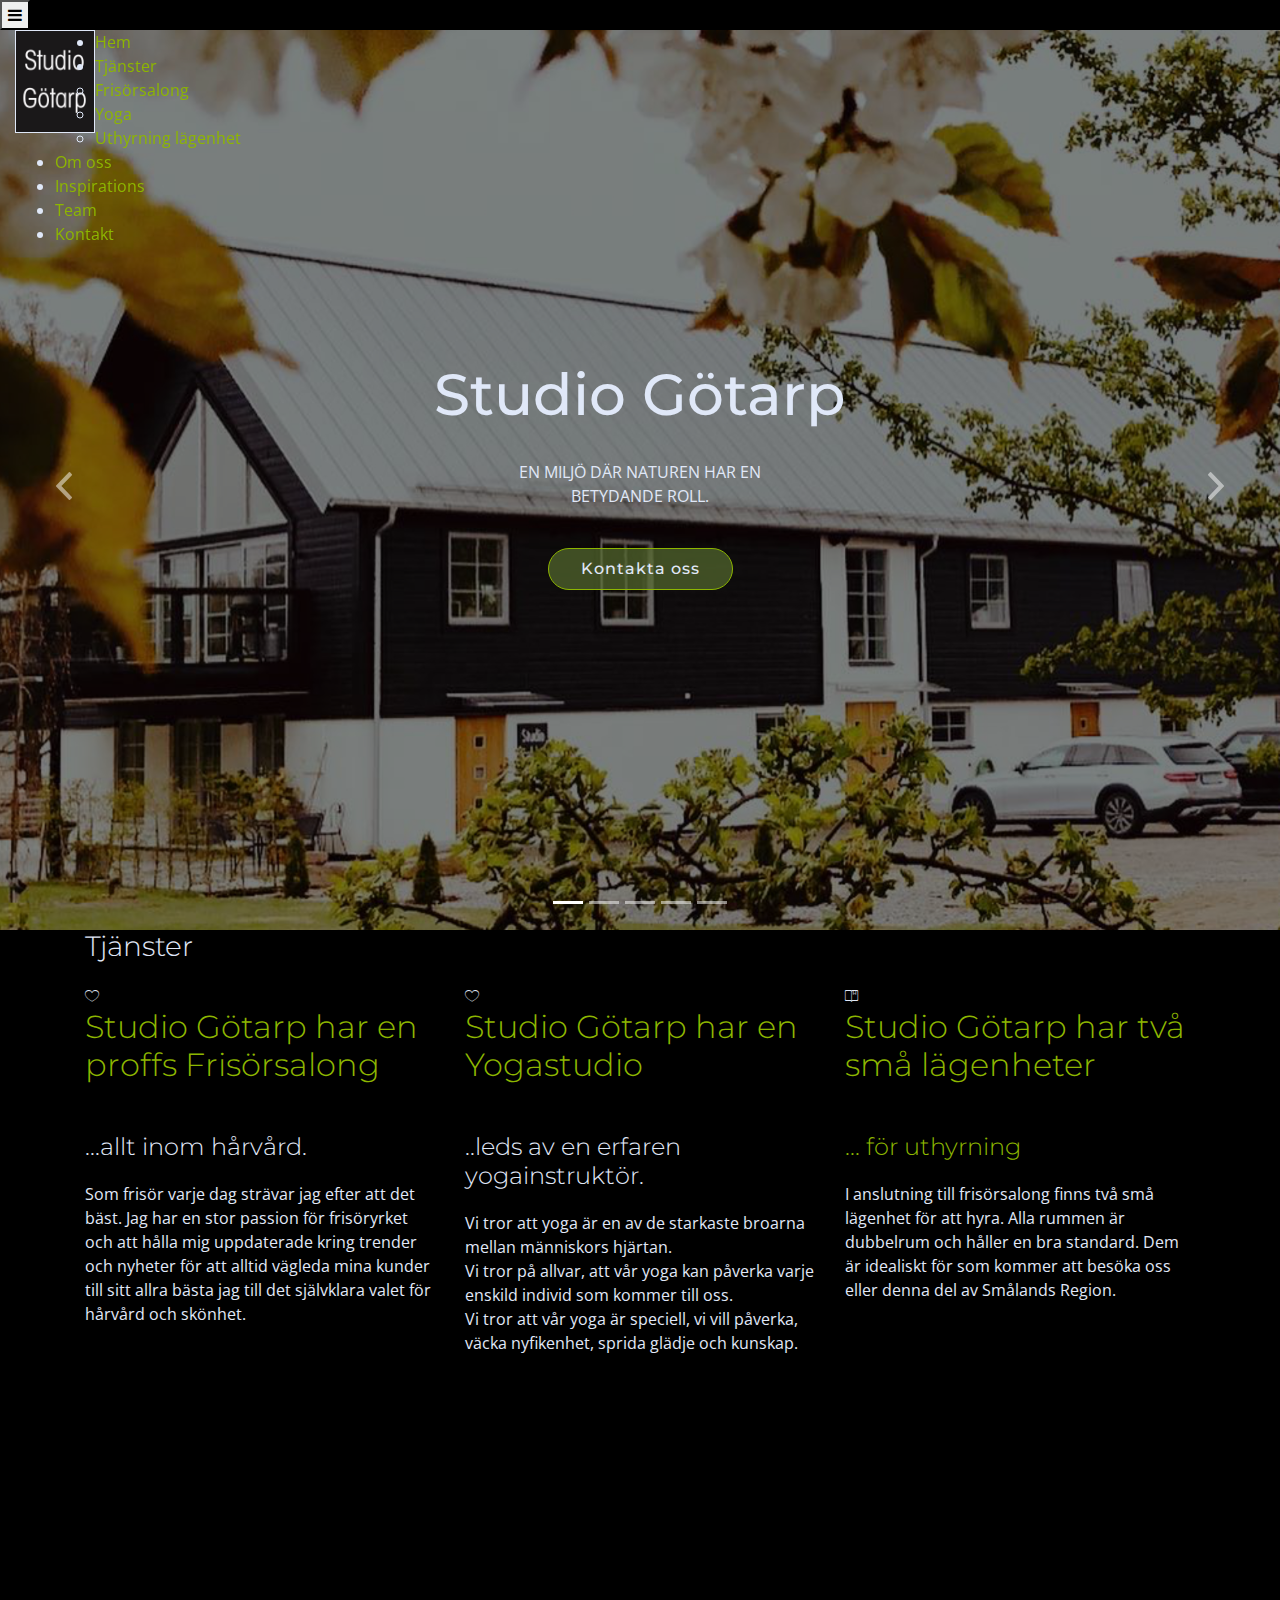
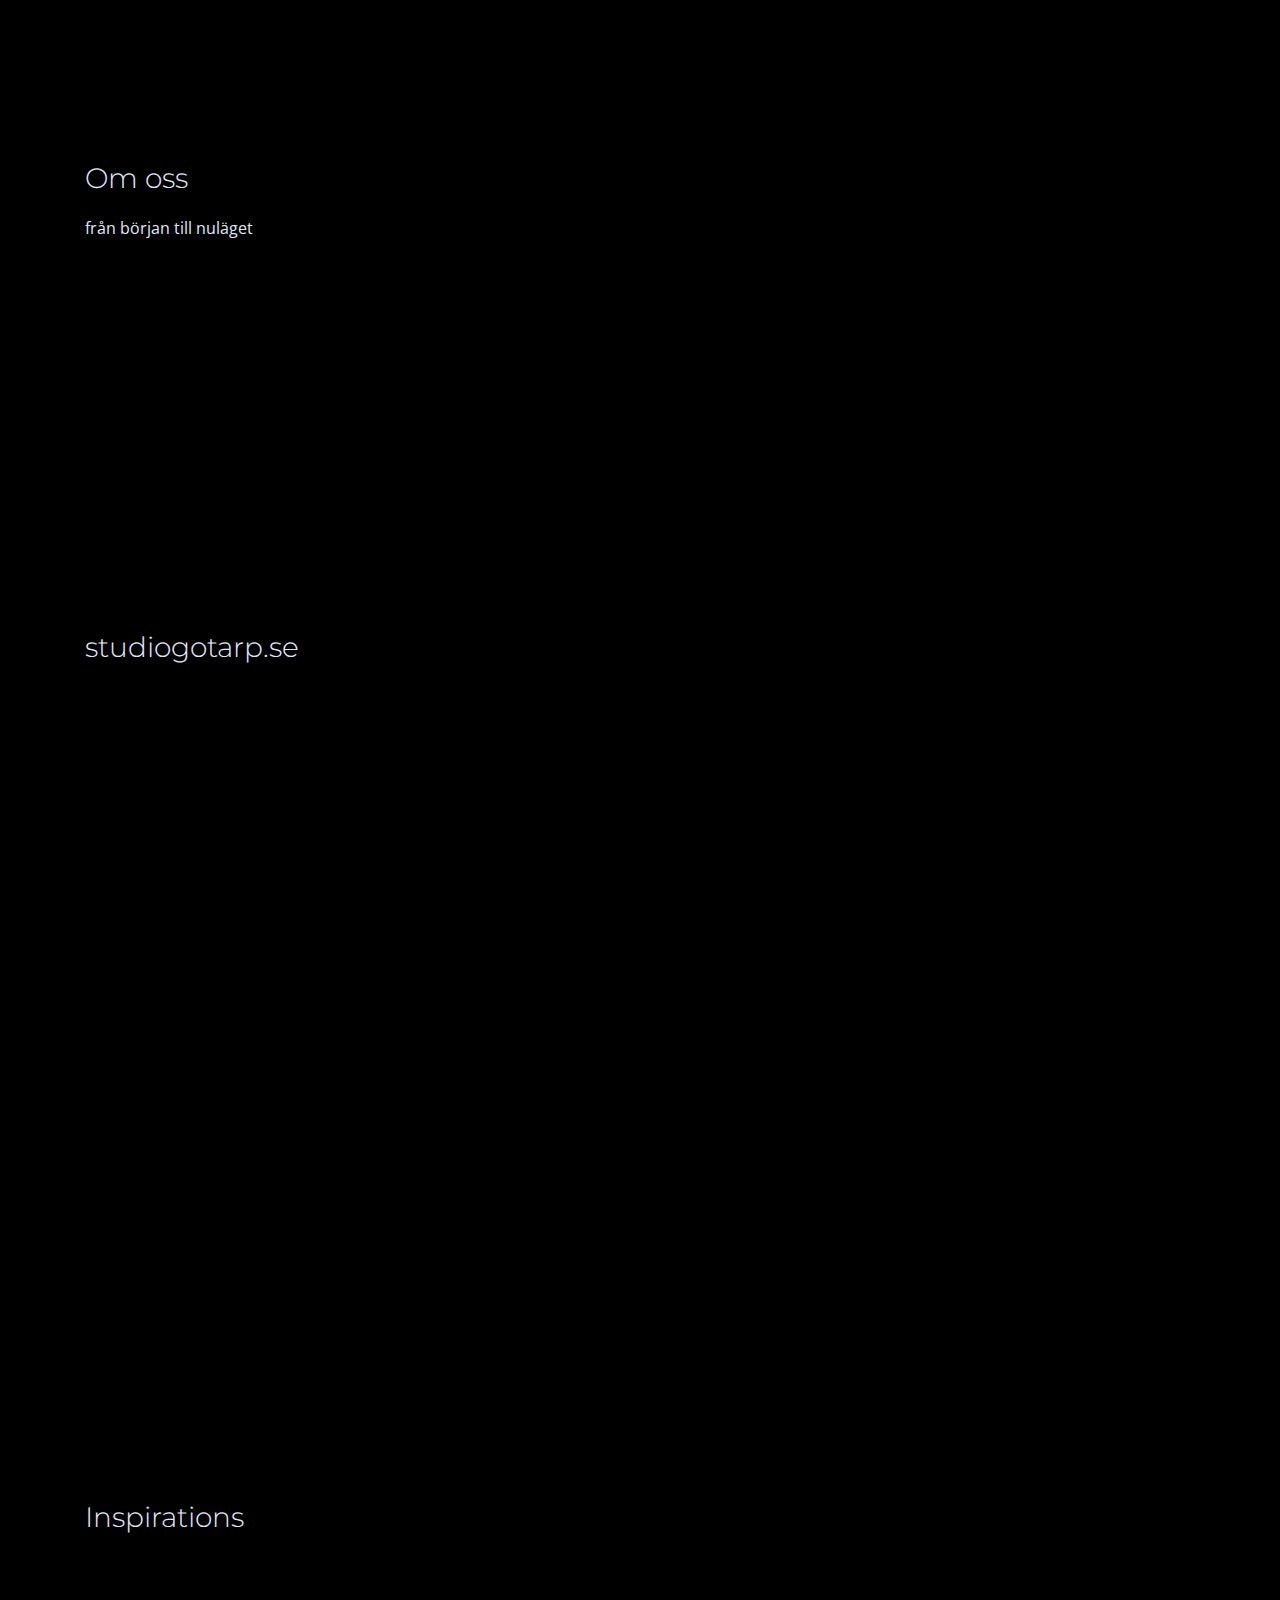
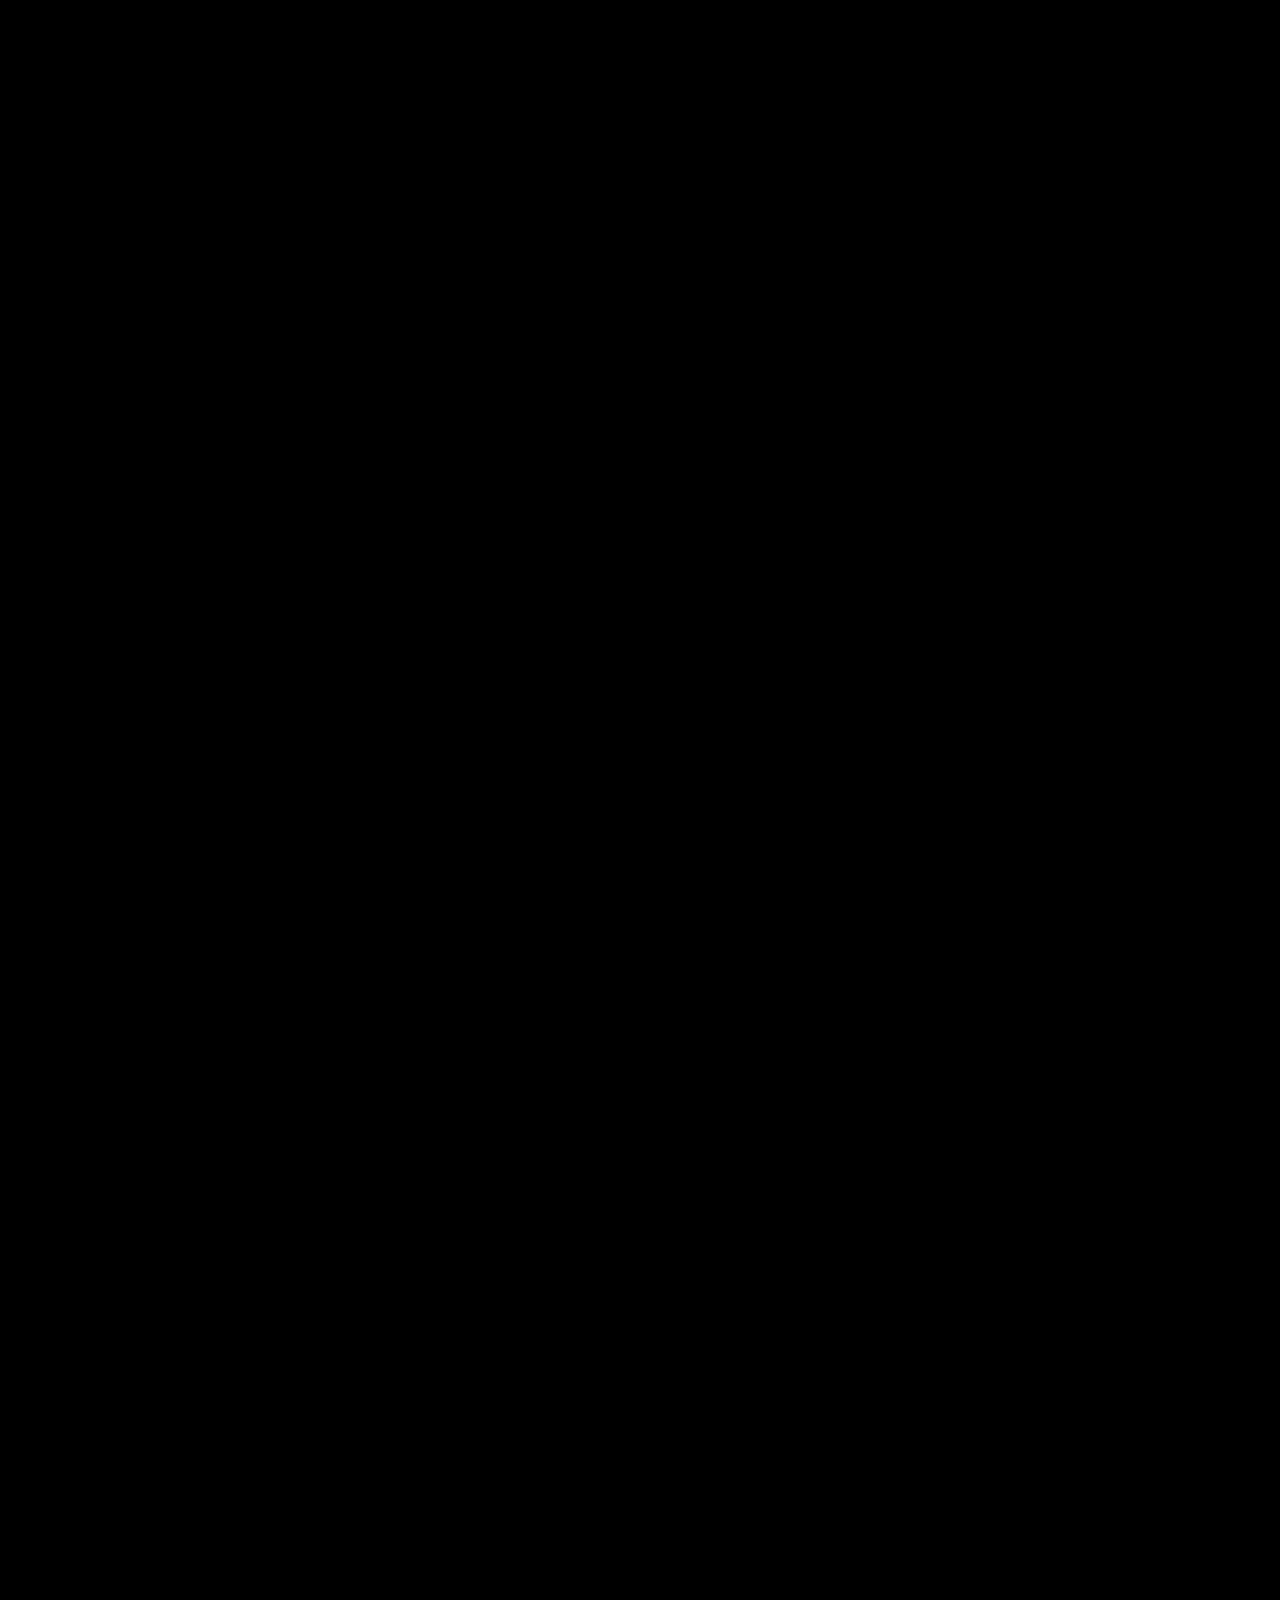
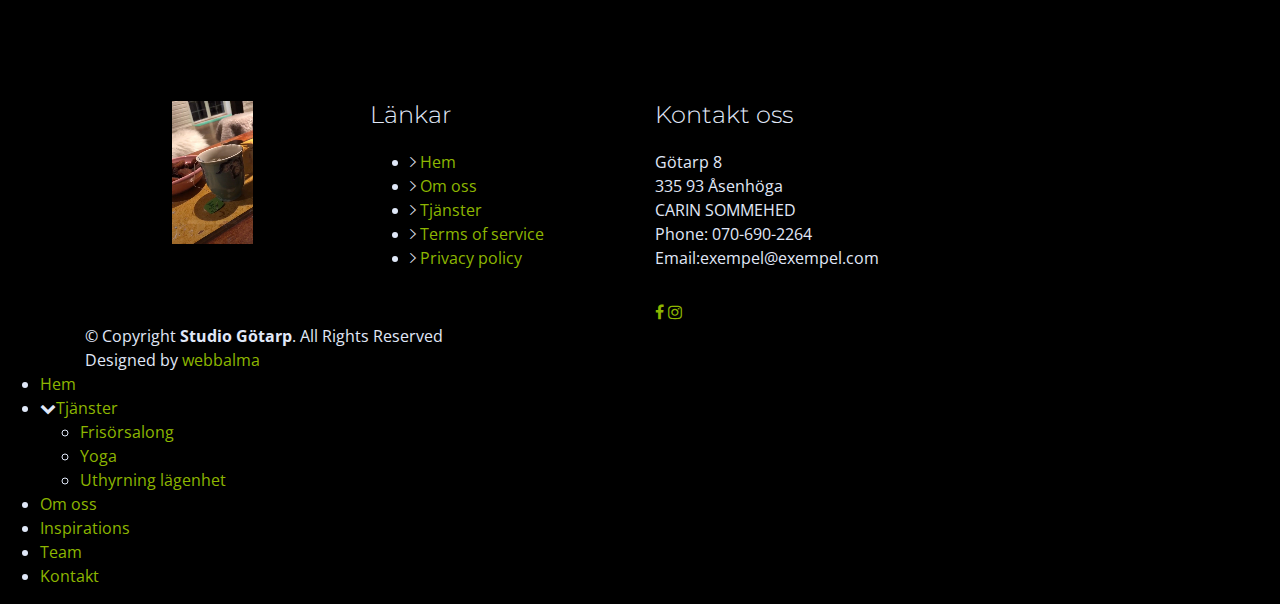
==== index.html @ acb5b5c4 "the HTML and Css start and some other folder" ====
<!DOCTYPE html>
<!DOCTYPE html>
<html lang="sv-SE">
<head>
  <meta charset="utf-8">
  <title>Studio Götarp</title>
  <meta content="width=device-width, initial-scale=1.0" name="viewport">
  <meta content="" name="keywords">
  <meta content="" name="description">
  <!-- Favicons -->
  <link href="img/favicon.png" rel="icon">
  <link href="img/apple-touch-icon.png" rel="apple-touch-icon">
  <!-- Google Fonts -->
  <link href="https://fonts.googleapis.com/css?family=Open+Sans:300,300i,400,400i,700,700i|Montserrat:300,400,500,700" rel="stylesheet">
  <!-- Bootstrap CSS File -->
  <link href="lib/bootstrap/css/bootstrap.min.css" rel="stylesheet">
  <!-- Libraries CSS Files -->
  <link href="lib/font-awesome/css/font-awesome.min.css" rel="stylesheet">
  <link href="lib/animate/animate.min.css" rel="stylesheet">
  <link href="lib/ionicons/css/ionicons.min.css" rel="stylesheet">
  <link href="lib/owlcarousel/assets/owl.carousel.min.css" rel="stylesheet">
  <link href="lib/lightbox/css/lightbox.min.css" rel="stylesheet">
  <!-- Main Stylesheet File -->
  <link href="css/style.css" rel="stylesheet">
</head>
<body>
<!--header-->
  <header id="header">
    <div class="container-fluid">
      <div id="logo" class="pull-left">
      <!--<h1><a href="#intro" class="scrollto">StudioGötarp</a></h1>-->
        <a href="#intro"><img src="img/logo.png" alt="" title=""></a>
      </div>
      <nav id="nav-menu-container">
        <ul class="nav-menu">
          <li class="menu-active"><a href="#intro">Hem</a>
          </li>
          <li class="menu-has-children"><a href="#featured-services">Tjänster</a></li>
            <ul>
              <li><a href="#services">Frisörsalong</a></li>
              <li><a href="#services">Yoga</a></li>
              <li><a href="#services">Uthyrning lägenhet</a></li>
            </ul>
          </li>
          <li><a href="#about">Om oss</a></li>
          <li><a href="#portfolio">Inspirations</a></li>
          <li><a href="#testimonials">Team</a></li>
          <li><a href="#contact">Kontakt</a></li>
        </ul>
      </nav><!-- #nav-menu-container -->
    </div>
  </header><!-- #header -->
  <!--intro Section-->
  <section id="intro">
    <div class="intro-container">
      <div id="introCarousel" class="carousel  slide carousel-fade" data-ride="carousel">
        <ol class="carousel-indicators"></ol>
        <div class="carousel-inner" role="listbox">
          <div class="carousel-item active">
            <div class="carousel-background"><img src="img/intro-carousel/1.jpg" alt=""></div>
            <div class="carousel-container">
              <div class="carousel-content">
                <h1>Studio Götarp</h1>
                <p>EN MILJÖ  DÄR NATUREN HAR EN BETYDANDE ROLL.</p>
                <a href="#contact" class="btn-get-started scrollto">Kontakta oss</a>
              </div>
            </div>
          </div>
          <div class="carousel-item">
            <div class="carousel-background"><img src="img/intro-carousel/2.jpg" alt=""></div>
            <div class="carousel-container">
              <div class="carousel-content">
                <h2>Frisörsalong</h2>
                <p>....</p>
                <a href="#contact" class="btn-get-started scrollto">Kontakta oss</a>
              </div>
            </div>
          </div>
          <div class="carousel-item">
            <div class="carousel-background"><img src="img/intro-carousel/3.jpg" alt=""></div>
            <div class="carousel-container">
              <div class="carousel-content">
                <h2>Yogastudio</h2>
                <p>....</p>
                <a href="#contact" class="btn-get-started scrollto">Kontakta oss</a>
              </div>
            </div>
          </div>
          <div class="carousel-item">
            <div class="carousel-background"><img src="img/intro-carousel/4.jpg" alt=""></div>
            <div class="carousel-container">
              <div class="carousel-content">
                <h2>Inspiration och Skönhet</h2>
                <p>....</p>
                <a href="#contact" class="btn-get-started scrollto">Kontakta oss</a>
              </div>
            </div>
          </div>
          <div class="carousel-item">
            <div class="carousel-background"><img src="img/intro-carousel/5.jpg" alt=""></div>
            <div class="carousel-container">
              <div class="carousel-content">
                <h2>Friluftsliv och rekreation</h2>
                <p>....</p>
                <a href="#contact" class="btn-get-started scrollto">Kontakta oss</a>
              </div>
            </div>
          </div>
        </div>
        <a class="carousel-control-prev" href="#introCarousel" role="button" data-slide="prev">
          <span class="carousel-control-prev-icon ion-chevron-left" aria-hidden="true"></span>
          <span class="sr-only">Previous</span>
        </a>
        <a class="carousel-control-next" href="#introCarousel" role="button" data-slide="next">
          <span class="carousel-control-next-icon ion-chevron-right" aria-hidden="true"></span>
          <span class="sr-only">Next</span>
        </a>
      </div>
    </div>
  </section><!-- #intro -->
<main id="main">
<!--- tjänster-->
    <section id="featured-services">
      <div class="container">
        <header class="section-header">
          <h3>Tjänster</h3>
        </header>
        <div class="row">
          <div class="col-lg-4 box">
            <i class="ion-ios-heart-outline"></i>
            <h4 class="title"><a href=""><h2 class="title">Studio Götarp har en proffs Frisörsalong</h2></a><br>...allt inom hårvård.</h4>
            <p class="description">Som frisör varje dag strävar jag efter att det bäst. Jag har en  stor passion för frisöryrket och att hålla mig uppdaterade kring trender och nyheter för att alltid vägleda mina kunder till sitt allra bästa jag till det självklara valet för hårvård och skönhet.</p>
          </div>
          <div class="col-lg-4 box box-bg">
            <i class="ion-ios-heart-outline"></i>
            <h4 class="title"><a href=""><h2 class="title">Studio Götarp har en Yogastudio</h2></a><br>..leds av en erfaren yogainstruktör.</h4>
            <p class="description">Vi tror att yoga är en av de starkaste broarna mellan människors hjärtan.<br>
              Vi tror på allvar, att vår yoga kan påverka varje enskild individ som kommer till oss.<br>
              Vi tror att vår yoga är speciell, vi vill påverka, väcka nyfikenhet, sprida glädje och kunskap.</p>
          </div>
          <div class="col-lg-4 box">
            <i class="ion-ios-bookmarks-outline"></i>
            <h4 class="title"><a href=""><h2 class="title">Studio Götarp har två små lägenheter</h2><br>... för uthyrning</a></h4>
            <p class="description">I anslutning till frisörsalong finns två små lägenhet för att hyra. Alla rummen är dubbelrum och håller en bra standard.  Dem är idealiskt för som kommer  att besöka oss eller denna del av Smålands Region.</p>
          </div>
        </div>
      </div>
  </section><!-- #featured-services -->
<!-- services-->
  <section id="services">
    <div class="container">
        <div class="row">
          <div class="col-lg-4 col-md-6 box wow bounceInUp" data-wow-duration="1.4s">
            <h2 class="title">Frisörsalong</h2>
            <div class="img">
              <img src="img/haircut.jpg" alt="" class="img-fluid">
            </div>
            <br>
            <a href="boka_frisör.html" class="btn-get-started scrollto">Boka tid</a>
          </div>
          <div class="col-lg-4 col-md-6 box wow bounceInUp" data-wow-duration="1.4s">
            <h2 class="title">Yogakvällar</h2>
            <div class="img">
              <img src="img/yoga.jpg" alt="" class="img-fluid">
            </div>
            <br>
            <a href="boka_yogakväll.html" class="btn-get-started scrollto">Boka tid</a>
          </div>
          <div class="col-lg-4 col-md-6 box wow bounceInUp" data-wow-duration="1.4s">
            <h2 class="title">Uthyrning</h2>
            <div class="img">
              <img src="img/room.jpg" alt="" class="img-fluid">
            </div><br>
            <a href="#contact" class="btn-get-started scrollto">Boka tid</a>
          </div>
        </div>
      </div>
    </section><!-- #services -->
<!-- about us -->
    <section id="about">
      <div class="container">
        <header class="section-header">
          <h3>Om oss</h3>
          <p>från början till nuläget</p>
        </header>
        <div class="row about-cols">
          <div class="col-md-6 wow fadeInUp" data-wow-delay="0.1s">
            <div class="about-col">
              <div class="img">
                <img src="img/ladu.jpg" alt="" class="img-fluid">
                <div class="icon"><i class="ion-ios-list-outline"></i></div>
              </div>
              <h2 class="title"><a href="#">Vår Idé</a></h2>
              <p>
                ....
              </p>
            </div>
          </div>

          <div class="col-md-6 wow fadeInUp" data-wow-delay="0.2s">
            <div class="about-col">
              <div class="img">
                <img src="img/nytt.jpg" alt="" class="img-fluid">
                <div class="icon"><i class="ion-ios-eye-outline"></i></div>
              </div>
              <h2 class="title"><a href="#">Vår Vision</a></h2>
              <p>
                ....
              </p>
            </div>
          </div>
        </div>
      </div>
    </section><!-- #about -->
    <!--video--->
    <section id="carusel">
        <div class="container">
            <header class="section-header">
              <h3>studiogotarp.se</h3>
              <br>
              <p> </p>
            </header>
        </div>
    </section>
<!-- Call To Action Section -->
    <section id="call-to-action" class="wow fadeIn">
      <div class="container text-center">
        <h2>Uppmaning till handling</h2>
        <p>Vi ger alla våra intresserade - <strong> 20% rabatt</strong> - varje månad för den första veckan! </p>
        <a class="cta-btn" href="#contact">Kontakta oss</a>
      </div>
    </section><!-- #call-to-action -->



    <!--==========================
      Facts Section
    ============================-->
    <section id="facts"  class="wow fadeIn">
      <div class="container">

        <header class="section-header">
          <h3>Fakta</h3>
          <p>På vägen från första idéer till den nuvarande tiden.</p>
        </header>

        <div class="row counters">

  				<div class="col-lg-3 col-6 text-center">
            <span data-toggle="counter-up">274</span>
            <p>Dagar av planering</p>
  				</div>

          <div class="col-lg-3 col-6 text-center">
            <span data-toggle="counter-up">421</span>
            <p>Dagar av ombyggd</p>
  				</div>

          <div class="col-lg-3 col-6 text-center">
            <span data-toggle="counter-up">2,364</span>
            <p>Spännande timmar med kunder</p>
  				</div>

          <div class="col-lg-3 col-6 text-center">
            <span data-toggle="counter-up">300</span>
            <p>Nöjda kunder</p>
  				</div>

  			</div>

        <div class="facts-img filter-app wow fadeInDown ">
          <img src="img/logo.png" alt="" >
        </div>

      </div>
    </section><!-- #facts -->

    <!--==========================
      Portfolio Section
    ============================-->
    <section id="portfolio"  class="section-bg" >
      <div class="container">

        <header class="section-header">
          <h3 class="section-title">Inspirations</h3><br>
        </header><br>
        <div class="row portfolio-container">
          <div class="col-lg-4 col-md-6 portfolio-item filter-app wow fadeInUp">
            <div class="portfolio-wrap">
              <figure>
                <img src="img/portfolio/app1.jpg" class="img-fluid" alt="">
                <a href="img/portfolio/app1.jpg" data-lightbox="portfolio" data-title="" class="link-preview" title="Preview"><i class="ion ion-eye"></i></a>
                <a href="#" class="link-details" title="More Details"><i class="ion ion-android-open"></i></a>
              </figure>
            </div>
          </div>

          <div class="col-lg-4 col-md-6 portfolio-item filter-web wow fadeInUp" data-wow-delay="0.1s">
            <div class="portfolio-wrap">
              <figure>
                <img src="img/portfolio/web3.jpg" class="img-fluid" alt="">
                <a href="img/portfolio/web3.jpg" class="link-preview" data-lightbox="portfolio" data-title="" title="Preview"><i class="ion ion-eye"></i></a>
                <a href="#" class="link-details" title="More Details"><i class="ion ion-android-open"></i></a>
              </figure>
            </div>
          </div>

          <div class="col-lg-4 col-md-6 portfolio-item filter-app wow fadeInUp" data-wow-delay="0.2s">
            <div class="portfolio-wrap">
              <figure>
                <img src="img/portfolio/app2.jpg" class="img-fluid" alt="">
                <a href="img/portfolio/app2.jpg" class="link-preview" data-lightbox="portfolio" data-title="" title="Preview"><i class="ion ion-eye"></i></a>
                <a href="#" class="link-details" title="More Details"><i class="ion ion-android-open"></i></a>
              </figure>
            </div>
          </div>

          <div class="col-lg-4 col-md-6 portfolio-item filter-card wow fadeInDown">
            <div class="portfolio-wrap">
              <figure>
                <img src="img/portfolio/web1.jpg" class="img-fluid" alt="">
                <a href="img/portfolio/web1.jpg" class="link-preview" data-lightbox="portfolio" data-title="Web 1" title="Preview"><i class="ion ion-eye"></i></a>
                <a href="#" class="link-details" title="More Details"><i class="ion ion-android-open"></i></a>
              </figure>
            </div>
          </div>

          <div class="col-lg-4 col-md-6 portfolio-item filter-web wow fadeInUp" data-wow-delay="0.1s">
            <div class="portfolio-wrap">
              <figure>
                <img src="img/portfolio/web2.jpg" class="img-fluid" alt="">
                <a href="img/portfolio/web2.jpg" class="link-preview" data-lightbox="portfolio" data-title="App 2" title="Preview"><i class="ion ion-eye"></i></a>
                <a href="#" class="link-details" title="More Details"><i class="ion ion-android-open"></i></a>
              </figure>
            </div>
          </div>

          <div class="col-lg-4 col-md-6 portfolio-item filter-app wow fadeInUp" data-wow-delay="0.2s">
            <div class="portfolio-wrap">
              <figure>
                <img src="img/portfolio/app3.jpg" class="img-fluid" alt="">
                <a href="img/portfolio/app3.jpg" class="link-preview" data-lightbox="portfolio" data-title="Card 3" title="Preview"><i class="ion ion-eye"></i></a>
                <a href="#" class="link-details" title="More Details"><i class="ion ion-android-open"></i></a>
              </figure>
            </div>
          </div>

          <div class="col-lg-4 col-md-6 portfolio-item filter-card wow fadeInUp">
            <div class="portfolio-wrap">
              <figure>
                <img src="img/portfolio/card1.jpg" class="img-fluid" alt="">
                <a href="img/portfolio/card1.jpg" class="link-preview" data-lightbox="portfolio" data-title="Card 1" title="Preview"><i class="ion ion-eye"></i></a>
                <a href="#" class="link-details" title="More Details"><i class="ion ion-android-open"></i></a>
              </figure>
            </div>
          </div>

          <div class="col-lg-4 col-md-6 portfolio-item filter-card wow fadeInUp" data-wow-delay="0.1s">
            <div class="portfolio-wrap">
              <figure>
                <img src="img/portfolio/card3.jpg" class="img-fluid" alt="">
                <a href="img/portfolio/card3.jpg" class="link-preview" data-lightbox="portfolio" data-title="Card 2" title="Preview"><i class="ion ion-eye"></i></a>
                <a href="#" class="link-details" title="More Details"><i class="ion ion-android-open"></i></a>
              </figure>
            </div>
          </div>

          <div class="col-lg-4 col-md-6 portfolio-item filter-web wow fadeInUp" data-wow-delay="0.2s">
            <div class="portfolio-wrap">
              <figure>
                <img src="img/portfolio/card2.jpg" class="img-fluid" alt="">
                <a href="img/portfolio/.jpg" class="link-preview" data-lightbox="portfolio" data-title="App3" title="Preview"><i class="ion ion-eye"></i></a>
                <a href="#" class="link-details" title="More Details"><i class="ion ion-android-open"></i></a>
              </figure>
            </div>
          </div>
        </div>
      </div>
    </section><!-- #portfolio -->

<!--clients Section-->
<section id="clients" class="wow fadeInUp">
      <div class="container">
        <header class="section-header">
          <h1>Hårvård</h1>
          <h1>Yogakvällar </h1>
          <h1>Rekreation</h1>
        </header>
      </div>
</section><!-- #clients -->

<!--- ägare --->
    <section id="testimonials" class="section-bg wow fadeInUp">
      <div class="container">
        <header class="section-header">
          <h3>Carin Sommehed</h3>
        </header>
          <div class="testimonial-item">
            <img src="img/testimonial-1.jpg" class="testimonial-img" alt="">
            <br>
            <h3>ägare</h3>

                <div class="social">
                  <a href="https://www.facebook.com/carin.sommehed"><i class="fa fa-facebook"></i></a>
                  <a href="https://instagram.com/studiogotarp?igshid=hdwudcoednyt"><i class="fa fa-instagram"></i></a>
                </div>
                <p>
                  <img src="img/quote-sign-left.png" class="quote-sign-left" alt="">
                  Här kan man använda för friskvård och stresshantering av Studio Götarp husets vilsamma miljöer.
                  Möjlighet finns att boka tid för en yogakvällen eller endast boka din tid för hårbehandling. Det går även att kombinera både två.
                  Vi försöker skräddarsy din tid efter din önskemål!
                  <img src="img/quote-sign-right.png" class="quote-sign-right" alt="">
                </p>
            </div>
        </div>
    </section><!-- #testimonials -->

    <section id="clients2" class="wow fadeInUp">
      <div class="container">
        <div class="row">
          <div class="col-lg-6 col-md-6 portfolio-item filter-app wow fadeInUp">
        <header class="section-header">
          <h5>Kom ihåg var du finner dörren till harmoni:</h5>
          <h5>den finns hos oss i</h5>
          <h1>Studio Götarp!</h1>
        </header>
      </div>
      <div class="col-lg-6 col-md-6 portfolio-item filter-app wow fadeInUp">
    <header class="section-header">
      <div class="facts-img filter-app wow fadeInDown ">
        <img src="img/cat.jpg" alt="" width="120" >
      </div>
    </header>
  </div>
    </div>
      </div>
    </section><!-- #clients -->
<!--contact---->
    <section id="contact" class="section-bg wow fadeInUp">
      <div class="container">

        <div class="section-header">
          <h3>Kontakta oss</h3>
          <p>Hittar du inte svar på din fråga på webbsidan?
              Ställ din fråga!<br>Vi kommer att svara så fort vi bara kan.</p>
        </div>

        <div class="row contact-info">

          <div class="col-md-4">
            <div class="contact-address">
              <i class="ion-ios-location-outline"></i>
              <h3>Address</h3>
              <address> Götarp 8.,
              335 93 Åsenhöga </address>
            </div>
          </div>

          <div class="col-md-4">
            <div class="contact-phone">
              <i class="ion-ios-telephone-outline"></i>
              <h3>Mobil</h3>
              <p><a href="tel:+46 70-690-2264">070-690-2264</a></p>
            </div>
          </div>

          <div class="col-md-4">
            <div class="contact-email">
              <i class="ion-ios-email-outline"></i>
              <h3>E-mail</h3>
              <p><a href="mailto:privat.fi@gmail.com">exempel@exempel.com</a></p>
            </div>
          </div>
        </div>

        <div class="form">
          <div id="sendmessage">Your message has been sent. Thank you!</div>
          <div id="errormessage"></div>
          <form action="processform.php" method="post" role="form" class="contactForm">
            <div class="form-row">
              <div class="form-group col-md-6">
                <input type="text" name="program" maxlengt="300" size="40" class="form-control" id="name" placeholder="Namn" data-rule="minlen:4" data-msg="Please enter at least 4 chars" />
                <div class="validation"></div>
              </div>
              <div class="form-group col-md-6">
                <input type="email" class="form-control" name="email" id="email" placeholder="E-post" data-rule="email" data-msg="Please enter a valid email" />
                <div class="validation"></div>
              </div>
            </div>
            <div class="form-group">
              <input type="text" class="form-control" name="subject" id="subject" placeholder="Ämne" data-rule="minlen:4" data-msg="Please enter at least 8 chars of subject" />
              <div class="validation"></div>
            </div>
            <div class="form-group">
              <textarea class="form-control" name="message" rows="5" data-rule="required" data-msg="Please write something for us" placeholder="Meddelande"></textarea>
              <div class="validation"></div>
            </div>
            <div class="text-center">
              <button type="submit">Skicka meddelande</button>
            </div>
          </form>
    <iframe name="rejtett" style="display: none"></iframe>
        </div>
      </div>
    </section><!-- #contact -->
  </main>

<!--footer-->
  <footer id="footer">
    <div class="footer-top">
      <div class="container">
        <div class="row">

          <div class="col-lg-3 col-md-6 footer-info">

        		<div class="embed-responsive embed-responsive-16by9">
        		<iframe class="embed-responsive-item" src="img/vid.mp4" frameborder="0"
        		allow="accelerometer; autoplay; encrypted-media; gyroscope; picture-in-picture" allowfullscreen></iframe>
        		</div>

          </div>

          <div class="col-lg-3 col-md-6 footer-links">
            <h4>Länkar</h4>
            <ul>
              <li><i class="ion-ios-arrow-right"></i> <a href="#">Hem</a></li>
              <li><i class="ion-ios-arrow-right"></i> <a href="#about">Om oss </a></li>
              <li><i class="ion-ios-arrow-right"></i> <a href="#">Tjänster</a></li>
              <li><i class="ion-ios-arrow-right"></i> <a href="#">Terms of service</a></li>
              <li><i class="ion-ios-arrow-right"></i> <a href="integritetpolicy.html">Privacy policy</a></li>
            </ul>
          </div>

          <div class="col-lg-3 col-md-6 footer-contact">
            <h4>Kontakt oss</h4>
            <p>
              Götarp 8 <br>
              335 93 Åsenhöga<br>
              CARIN SOMMEHED <br>
              Phone: 070-690-2264<br>
              Email:exempel@exempel.com<br>
            </p>

            <div class="social-links">
              <a href="https://www.facebook.com/carin.sommehed" class="facebook"><i class="fa fa-facebook"></i></a>
              <a href="https://instagram.com/studiogotarp?igshid=hdwudcoednyt" class="instagram"><i class="fa fa-instagram"></i></a>
            </div>

          </div>

        </div>
      </div>
    </div>

    <div class="container">
      <div class="copyright">
        &copy; Copyright <strong>Studio Götarp</strong>. All Rights Reserved
      </div>
      <div class="credits">
        Designed by <a href="https://webbalma.com/">webbalma</a>
      </div>
    </div>
  </footer><!-- #footer -->

  <a href="#" class="back-to-top"><i class="fa fa-chevron-up"></i></a>
  <!-- Uncomment below i you want to use a preloader -->
  <!-- <div id="preloader"></div> -->

  <!-- JavaScript Libraries -->
  <script src="lib/jquery/jquery.min.js"></script>
  <script src="lib/jquery/jquery-migrate.min.js"></script>
  <script src="lib/bootstrap/js/bootstrap.bundle.min.js"></script>
  <script src="lib/easing/easing.min.js"></script>
  <script src="lib/superfish/hoverIntent.js"></script>
  <script src="lib/superfish/superfish.min.js"></script>
  <script src="lib/wow/wow.min.js"></script>
  <script src="lib/waypoints/waypoints.min.js"></script>
  <script src="lib/counterup/counterup.min.js"></script>
  <script src="lib/owlcarousel/owl.carousel.min.js"></script>
  <script src="lib/isotope/isotope.pkgd.min.js"></script>
  <script src="lib/lightbox/js/lightbox.min.js"></script>
  <script src="lib/touchSwipe/jquery.touchSwipe.min.js"></script>
  <!-- Contact Form JavaScript File -->
  <script src="contactform/contactform.js"></script>

  <!-- Template Main Javascript File -->
  <script src="js/main.js"></script>

</body>
</html>
---- css/style.css ----
/*---Global-----*/
body {
    background: #000;
    color: #e0e8f8;
    font-family: "Open Sans", sans-serif;
  }
  
  a {
    color: #8db600;
    transition: 0.5s;
  }
  
  a:hover,
  a:active,
  a:focus {
    color: #8db600;
    outline: none;
    text-decoration: none;
  }
  
  p {
    padding: 0;
    margin: 0 0 30px 0;
  }
  
  h1,
  h2,
  h3,
  h4,
  h5,
  h6 {
    font-family: "Montserrat", sans-serif;
    font-weight: 300;
    margin: 0 0 20px 0;
    padding: 0;
  }
  
  /* Back to top button */
  
  .back-to-top {
    position: fixed;
    display: none;
    background: #556b2f;
    color: #e0e8f8;
    width: 44px;
    height: 44px;
    text-align: center;
    line-height: 1;
    font-size: 16px;
    border-radius: 50%;
    right: 15px;
    bottom: 15px;
    transition: background 0.5s;
    z-index: 11;
  }
  
  .back-to-top i {
    padding-top: 12px;
    color: #e0e8f8;
  }

  #preloader:before {
    content: "";
    position: fixed;
    top: calc(50% - 30px);
    left: calc(50% - 30px);
    border: 6px solid #f2f2f2;
    border-top: 6px solid #18d26e;
    border-radius: 50%;
    width: 60px;
    height: 60px;
    -webkit-animation: animate-preloader 1s linear infinite;
    animation: animate-preloader 1s linear infinite;
  }
  
  @-webkit-keyframes animate-preloader {
    0% {
      -webkit-transform: rotate(0deg);
      transform: rotate(0deg);
    }
  
    100% {
      -webkit-transform: rotate(360deg);
      transform: rotate(360deg);
    }
  }
  
  @keyframes animate-preloader {
    0% {
      -webkit-transform: rotate(0deg);
      transform: rotate(0deg);
    }
  
    100% {
      -webkit-transform: rotate(360deg);
      transform: rotate(360deg);
    }
  }
  
  /*---------
  # Header
  --------------------------------------------------------------*/
  
  #header {
    padding: 30px 0;
    height: 92px;
    position: fixed;
    left: 0;
    top: 0;
    right: 0;
    transition: all 0.5s;
    z-index: 997;
  }
  
  #header.header-scrolled {
    background: rgba(0, 0, 0, 0.8);
    padding: 20px 0;
    height: 72px;
    transition: all 0.5s;
  }
  
  #header #logo {
    float: left;
  
  }
  
  /*---#header #logo h1 {
    font-size: 34px;
    margin: 0;
    padding: 0;
    line-height: 1;
    font-family: "Montserrat", sans-serif;
    font-weight: 700;
    letter-spacing: 3px;
  }
  
  #header #logo h1 a,
  #header #logo h1 a:hover {
    color: #e0e8f8;
    padding-left: 10px;
    border-left: 1px solid #556b2f;
  }--*/
  
  #header #logo img {
    border:1px ridge #e0e8f8;
    width: 80px;
    height:auto;;
    padding: 0;
    margin: 0;
  }
  
  /*---intro-------*/
  
  #intro {
    display: table;
    width: 100%;
    height: 100vh;
    background: #000;
  }
  
  #intro .carousel-item {
    width: 100%;
    height: 100vh;
    background-size: cover;
    background-position: center;
    background-repeat: no-repeat;
  }
  
  #intro .carousel-item::before {
    content: '';
    background-color: rgba(0, 0, 0, 0.5);
    position: absolute;
    height: 100%;
    width: 100%;
    top: 0;
    right: 0;
    left: 0;
    bottom: 0;
  }
  
  #intro .carousel-container {
    display: -webkit-box;
    display: -webkit-flex;
    display: -ms-flexbox;
    display: flex;
    -webkit-box-pack: center;
    -webkit-justify-content: center;
    -ms-flex-pack: center;
    justify-content: center;
    -webkit-box-align: center;
    -webkit-align-items: center;
    -ms-flex-align: center;
    align-items: center;
    position: absolute;
    bottom: 0;
    top: 0;
    left: 0;
    right: 0;
  }
  
  #intro .carousel-background img {
    max-width: 100%;
  }
  
  #intro .carousel-content {
    text-align: center;
  }
  
  #intro h1 {
    font-family: "Montserrat", sans-serif;
    color: #e0e8f8;
    margin-bottom: 30px;
    font-size: 58px;
    font-weight: 500;
  }
  
  #intro p {
    text-align: center;
    width: 80%;
    margin: 0 auto 30px auto;
    color: #e0e8f8;
  }
  
  #intro .carousel-fade {
    overflow: hidden;
  }
  
  #intro .carousel-fade .carousel-inner .carousel-item {
    transition-property: opacity;
  }
  
  #intro .carousel-fade .carousel-inner .carousel-item,
  #intro .carousel-fade .carousel-inner .active.carousel-item-left,
  #intro .carousel-fade .carousel-inner .active.carousel-item-right {
    opacity: 0;
  }
  
  #intro .carousel-fade .carousel-inner .active,
  #intro .carousel-fade .carousel-inner .carousel-item-next.carousel-item-left,
  #intro .carousel-fade .carousel-inner .carousel-item-prev.carousel-item-right {
    opacity: 1;
    transition: 0.5s;
  }
  
  #intro .carousel-fade .carousel-inner .carousel-item-next,
  #intro .carousel-fade .carousel-inner .carousel-item-prev,
  #intro .carousel-fade .carousel-inner .active.carousel-item-left,
  #intro .carousel-fade .carousel-inner .active.carousel-item-right {
    left: 0;
    -webkit-transform: translate3d(0, 0, 0);
    transform: translate3d(0, 0, 0);
  }
  
  #intro .carousel-control-prev,
  #intro .carousel-control-next {
    width: 10%;
  }
  
  #intro .carousel-control-next-icon,
  #intro .carousel-control-prev-icon {
    background: none;
    font-size: 32px;
    line-height: 1;
  }
  
  #intro .carousel-indicators li {
    cursor: pointer;
  }
  
  #intro .btn-get-started {
    font-family: "Montserrat", sans-serif;
    font-weight: 500;
    font-size: 16px;
    letter-spacing: 1px;
    display: inline-block;
    padding: 8px 32px;
    border-radius: 50px;
    border: 1px solid #8db600;
    transition: 0.5s;
    margin: 10px;
    color: #e0e8f8;
    background: rgba(85, 107, 47, 0.7);
  }
  #services .btn-get-started {
    font-family: "Montserrat", sans-serif;
    font-weight: 500;
    font-size: 16px;
    letter-spacing: 1px;
    display: inline-block;
    padding: 8px 32px;
    border-radius: 50px;
    border: 1px solid #8db600;
    transition: 0.5s;
    margin: 10px;
    color: #e0e8f8;
    background: rgba(2, 0, 3, 0.5);
  }
  #services .btn-get-started:hover {
    background: #e0e8f8;
    color: #556b2f;
  }
  #intro .btn-get-started:hover {
    background: #e0e8f8;
    color: #556b2f;
  }
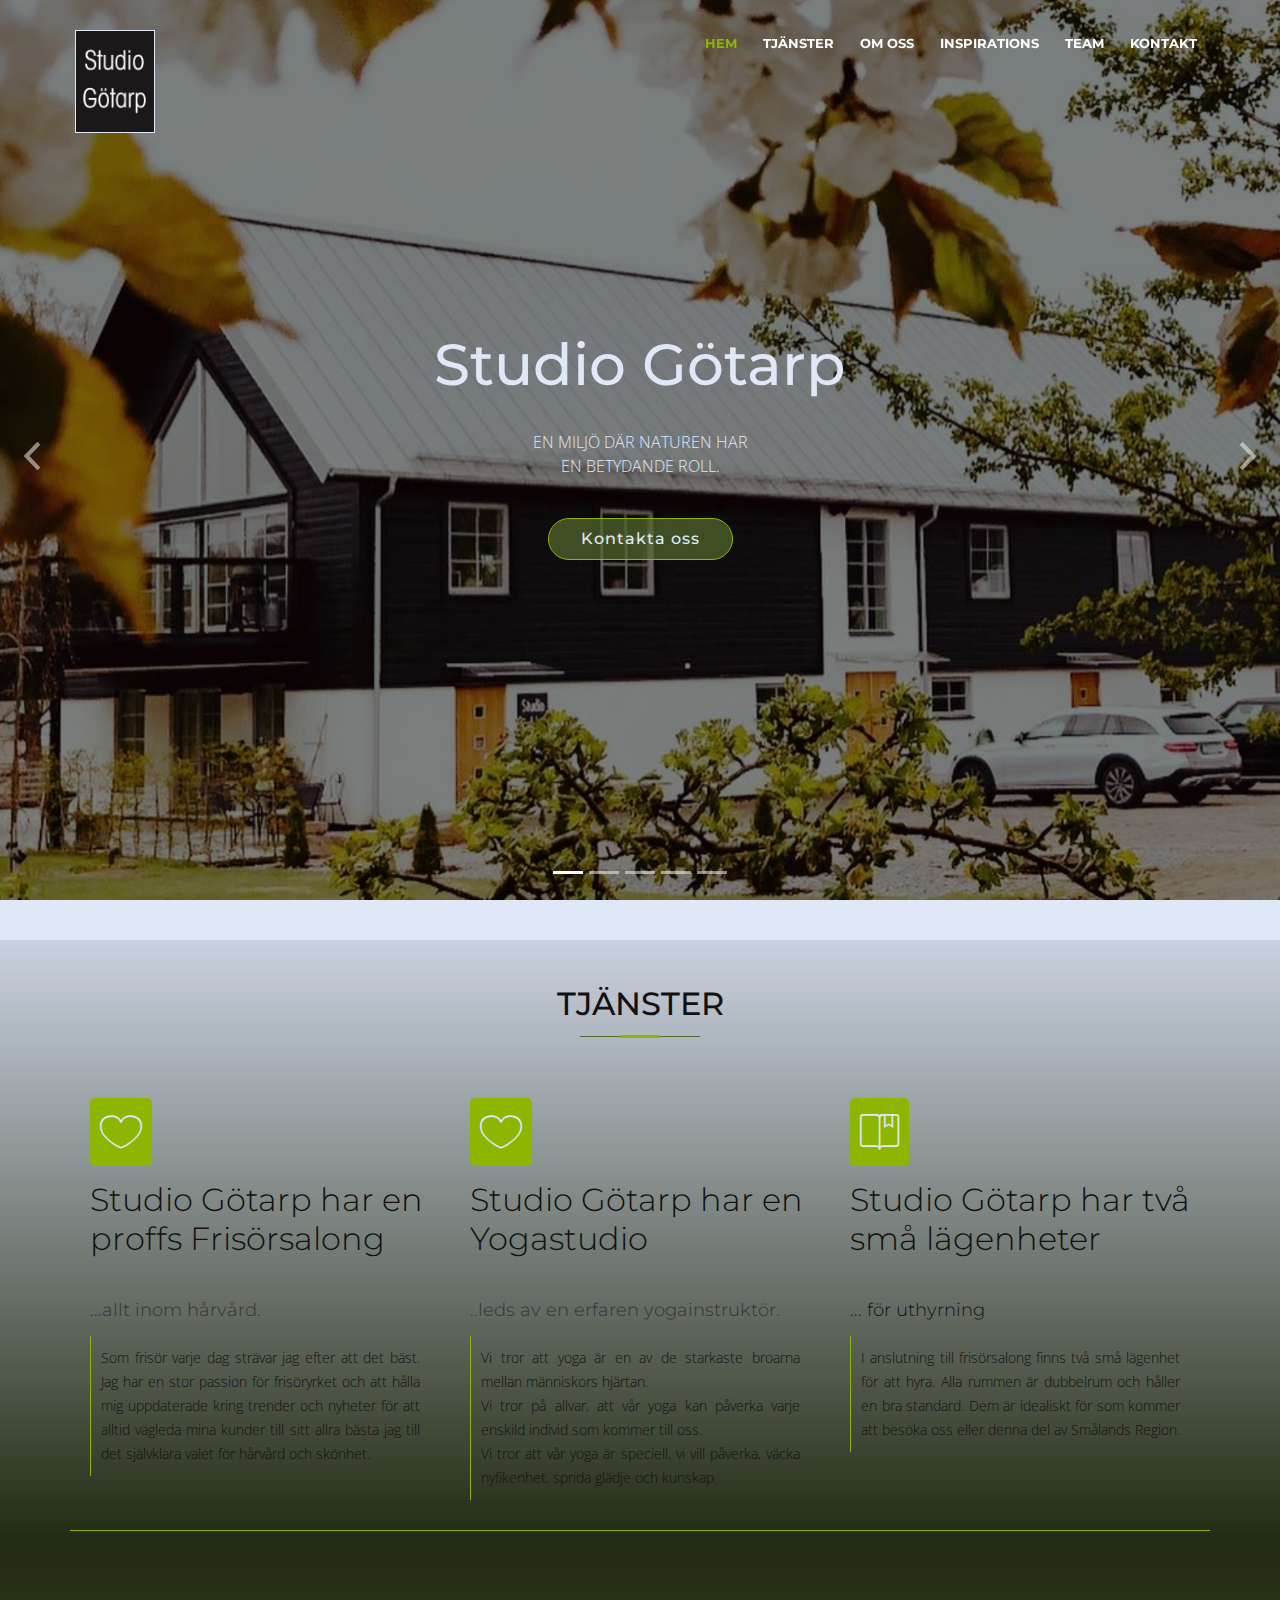
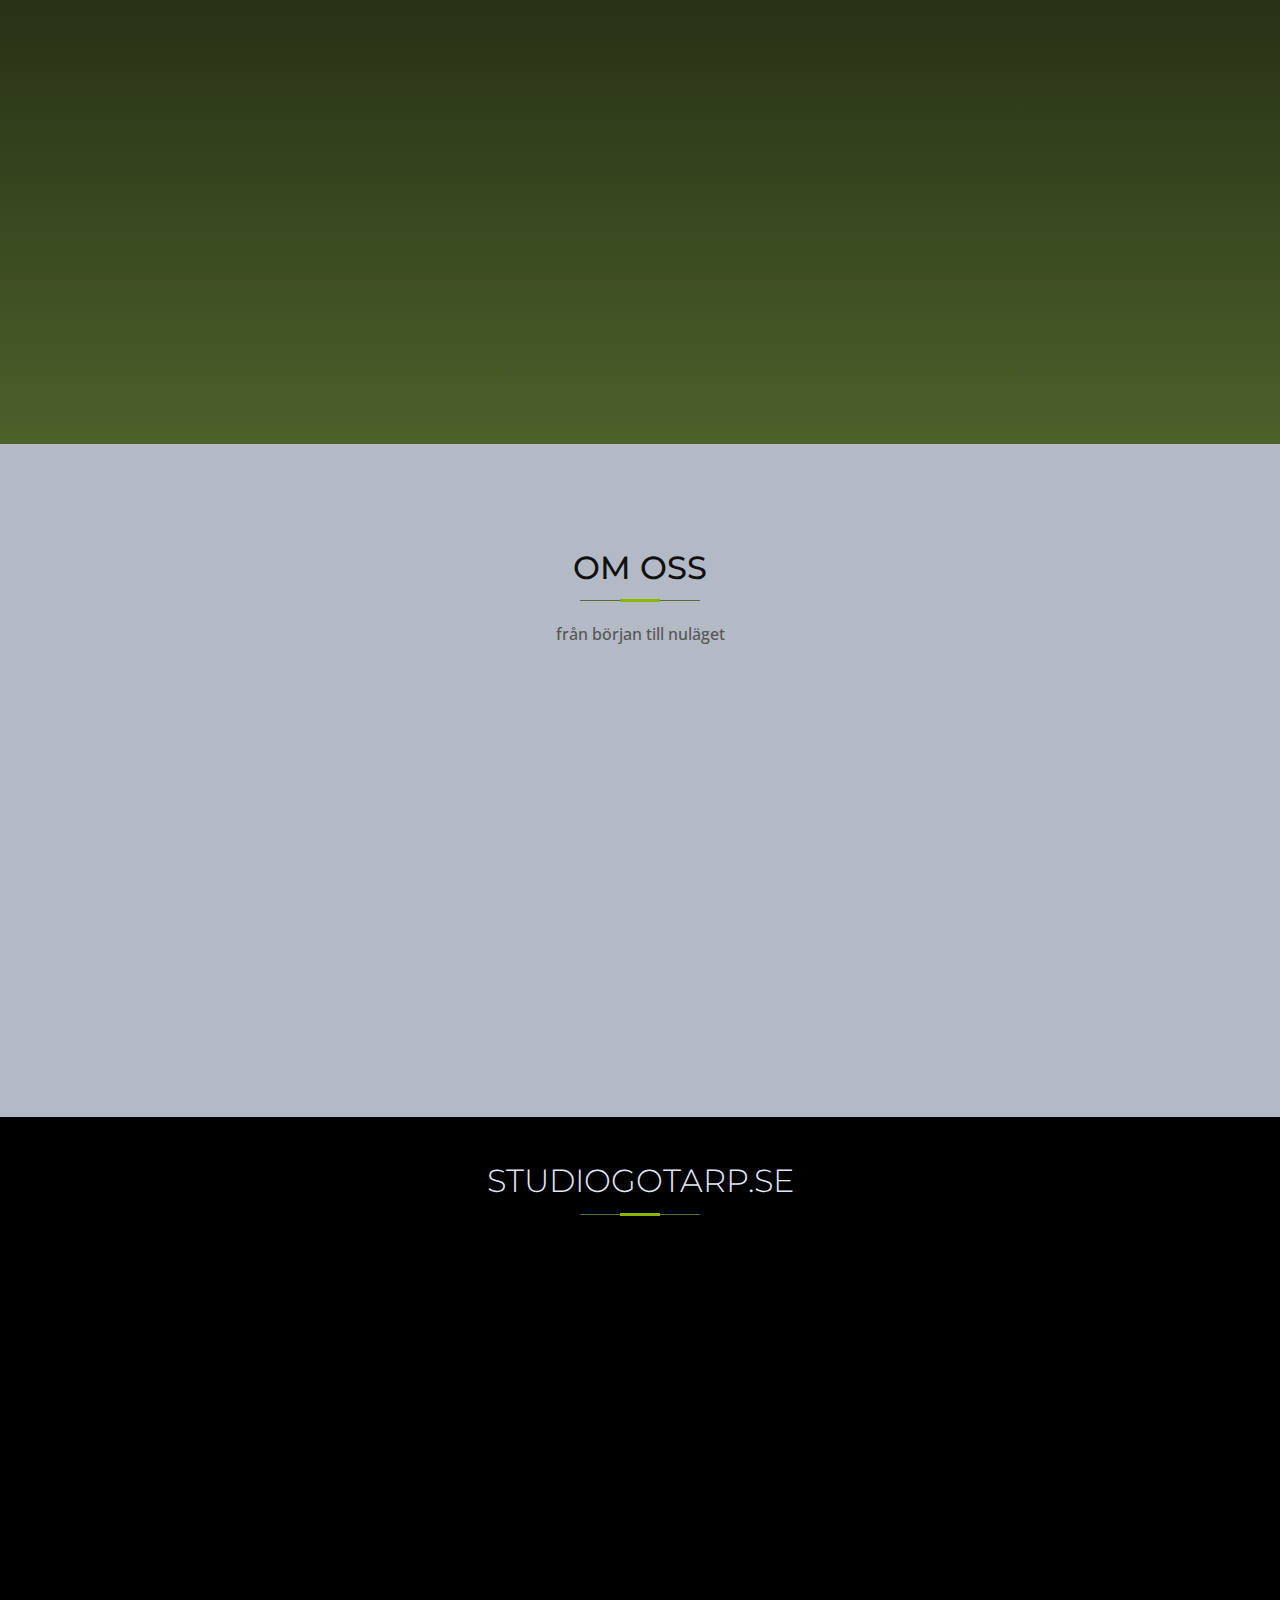
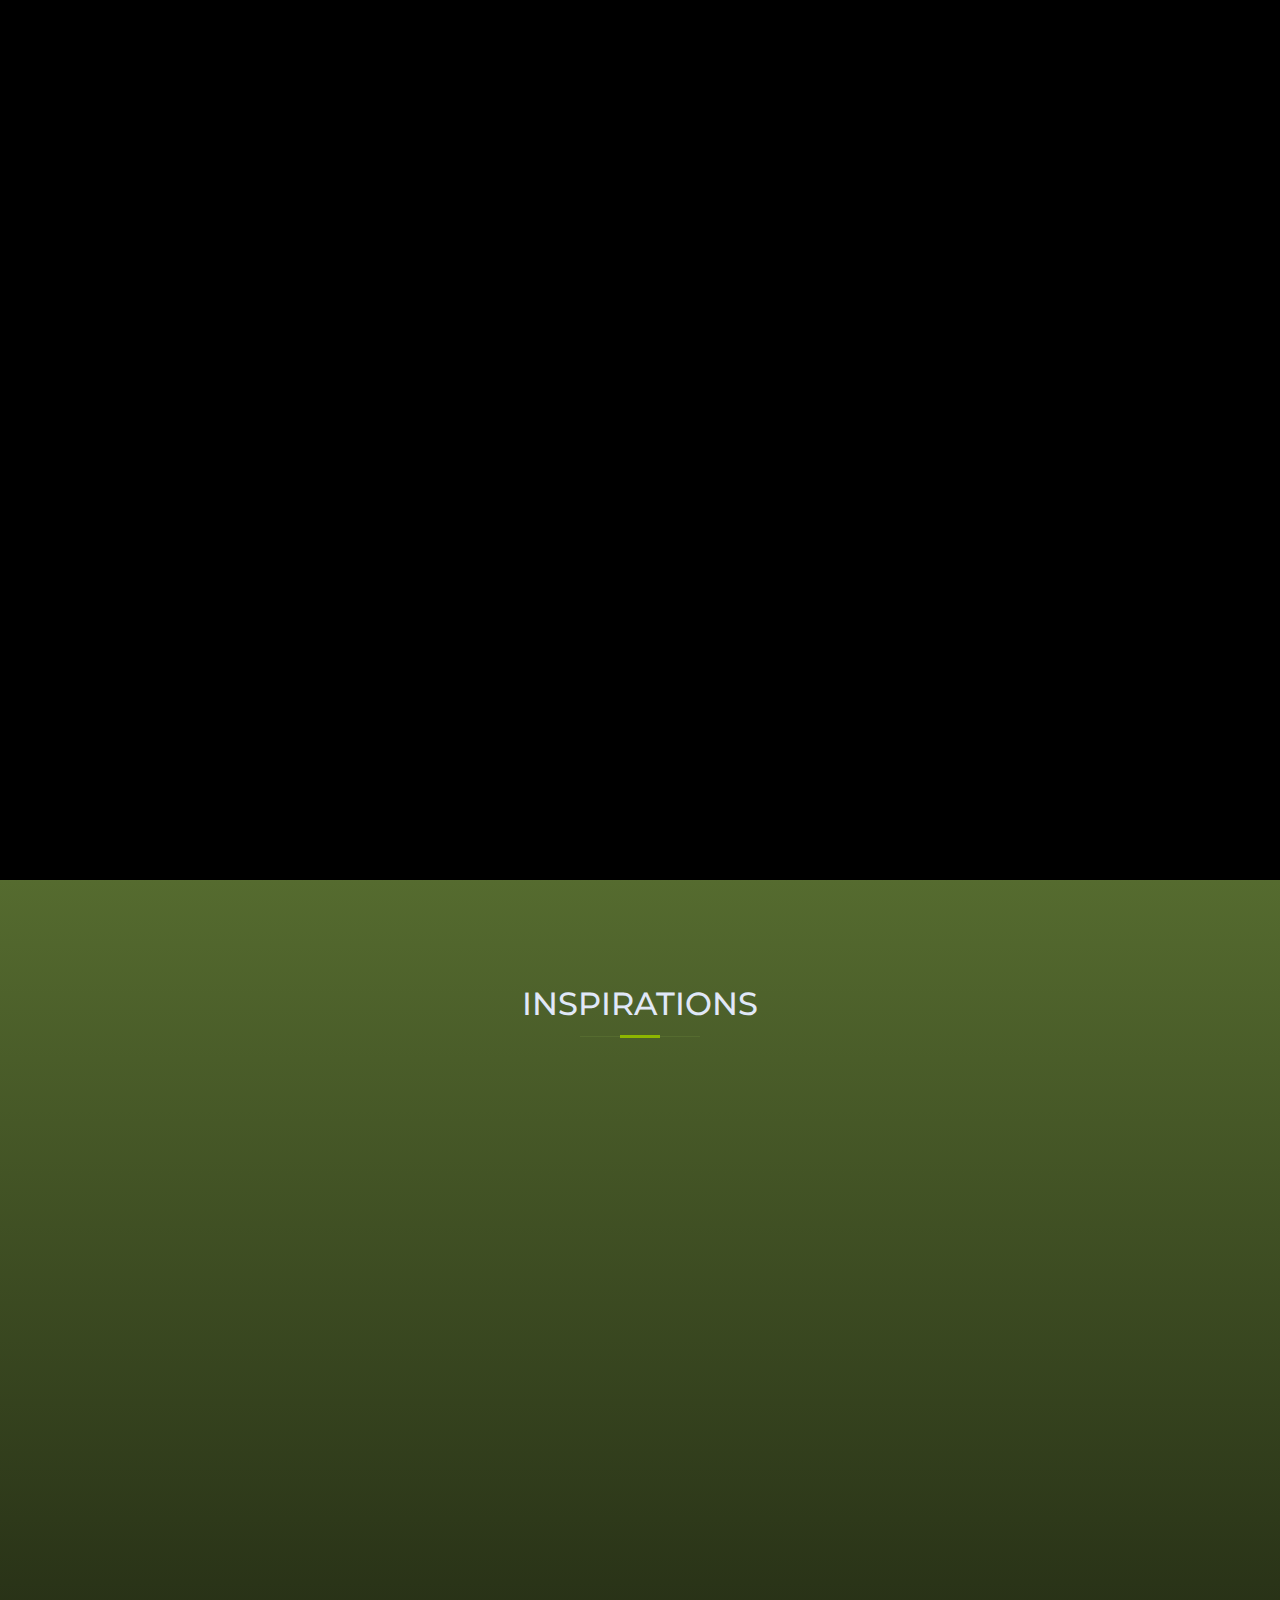
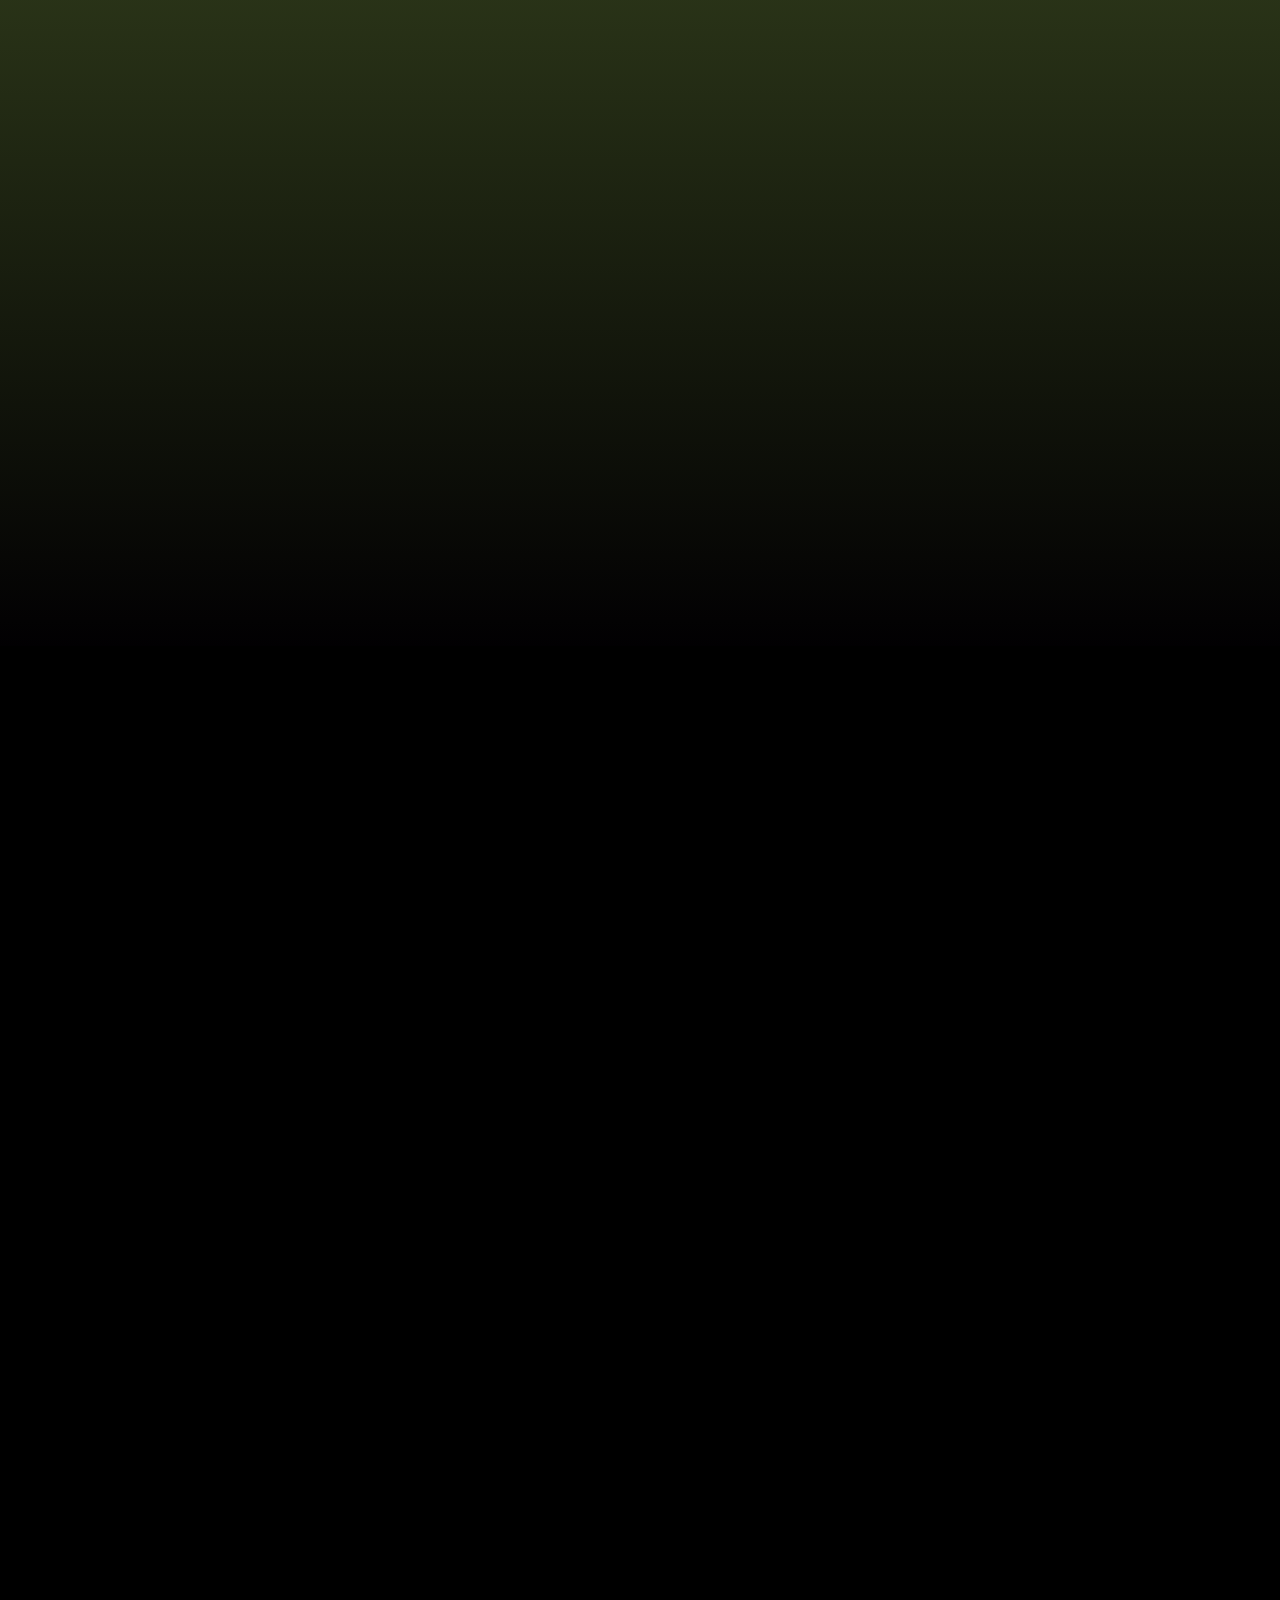
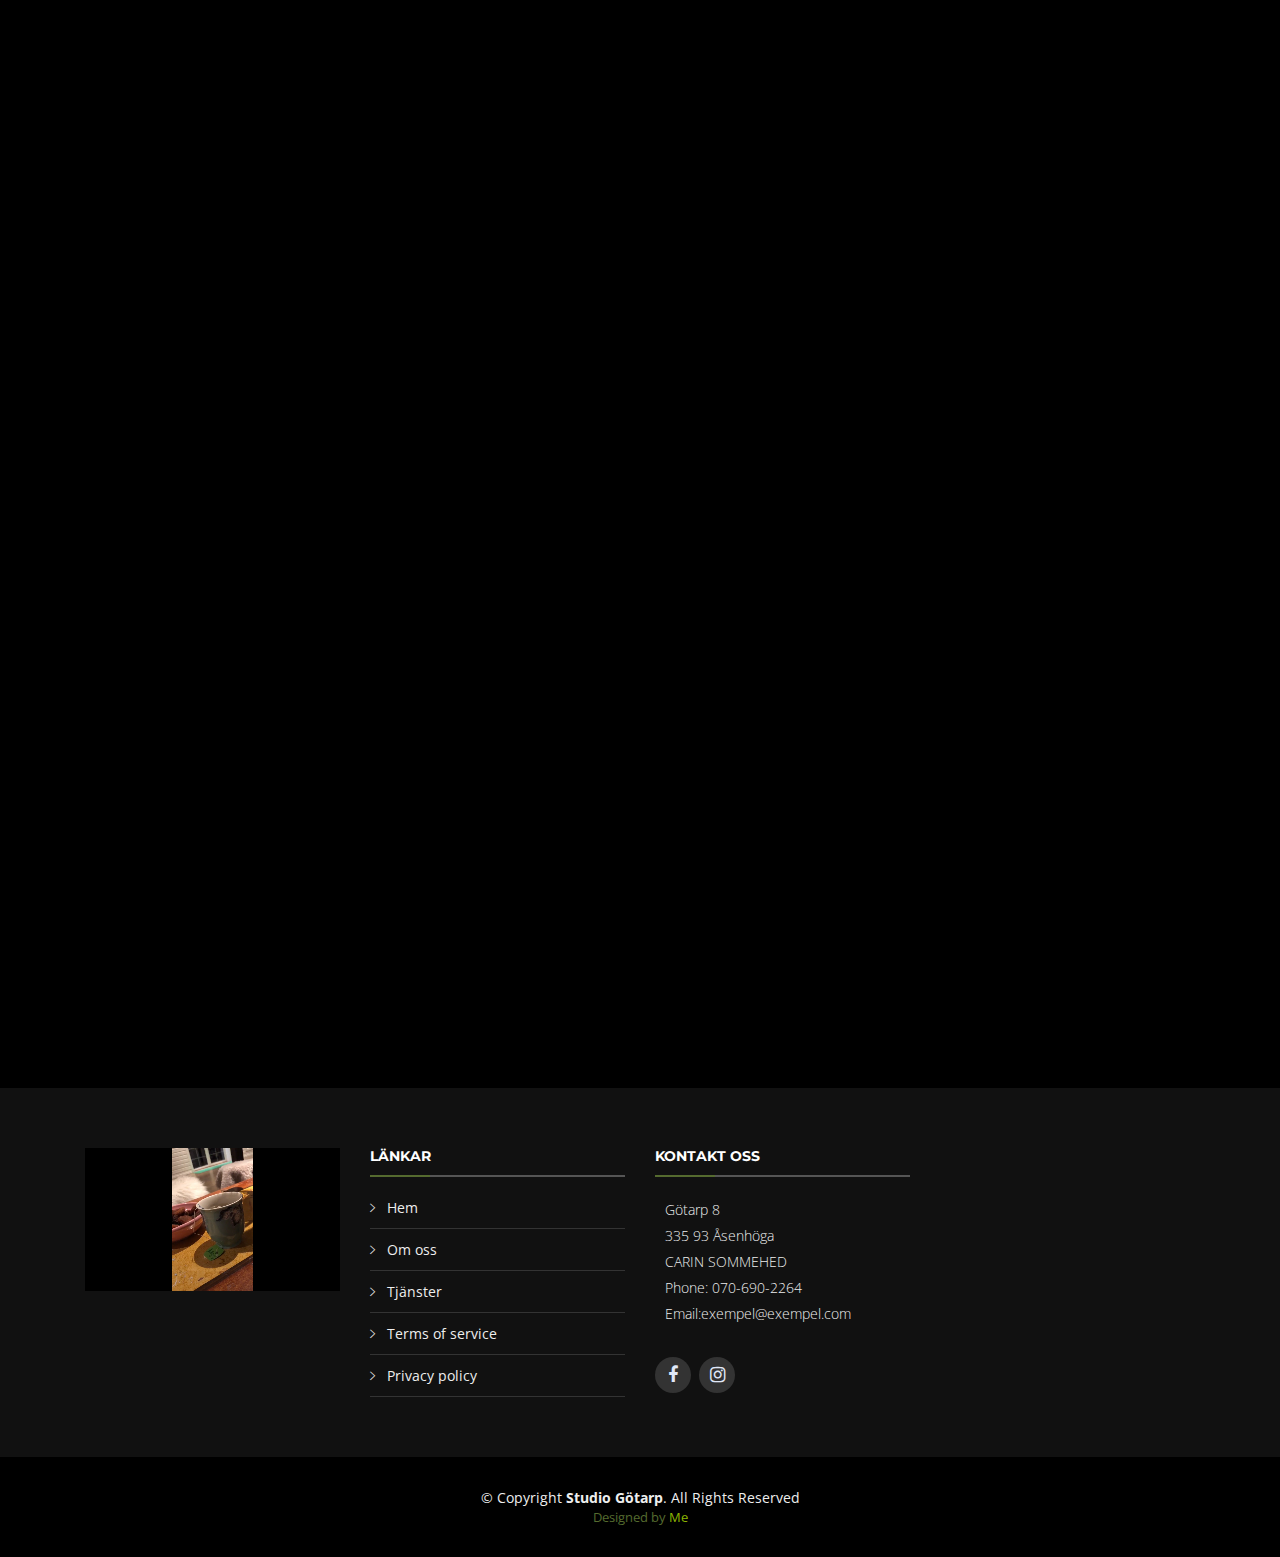
==== commit eecea3c5: "finished by modifications" ====
--- a/index.html
+++ b/index.html
@@ -557,7 +557,7 @@
         &copy; Copyright <strong>Studio Götarp</strong>. All Rights Reserved
       </div>
       <div class="credits">
-        Designed by <a href="https://webbalma.com/">webbalma</a>
+        Designed by <a href="https://blibb.net/">Me</a>
       </div>
     </div>
   </footer><!-- #footer -->
--- a/css/style.css
+++ b/css/style.css
@@ -303,5 +303,1221 @@
     background: #e0e8f8;
     color: #556b2f;
   }
+
+  /* nav menu  */
+.nav-menu,
+.nav-menu * {
+  margin: 0;
+  padding: 0;
+  list-style: none;
+}
+
+.nav-menu ul {
+  position: absolute;
+  display: none;
+  top: 100%;
+  left: 0;
+  z-index: 99;
+}
+
+.nav-menu li {
+  position: relative;
+  white-space: nowrap;
+}
+
+.nav-menu > li {
+  float: left;
+}
+
+.nav-menu li:hover > ul,
+.nav-menu li.sfHover > ul {
+  display: block;
+}
+
+.nav-menu ul ul {
+  top: 0;
+  left: 100%;
+}
+
+.nav-menu ul li {
+  min-width: 180px;
+}
+
+/* Nav Menu Arrows */
+
+.sf-arrows .sf-with-ul {
+  padding-right: 30px;
+}
+
+.sf-arrows .sf-with-ul:after {
+  content: "\f107";
+  position: absolute;
+  right: 15px;
+  font-family: FontAwesome;
+  font-style: normal;
+  font-weight: normal;
+}
+
+.sf-arrows ul .sf-with-ul:after {
+  content: "\f105";
+}
+/* Nav Meu Container */
+
+#nav-menu-container {
+    float: right;
+    margin: 0;
+  }
+  
+  /* Nav Meu Styling */
+  
+  .nav-menu a {
+    padding: 0 8px 10px 8px;
+    text-decoration: none;
+    display: inline-block;
+    color: #fff;
+    font-family: "Montserrat", sans-serif;
+    font-weight: 700;
+    font-size: 13px;
+    text-transform: uppercase;
+    outline: none;
+  }
+  
+  .nav-menu li:hover > a,
+  .nav-menu > .menu-active > a {
+    color: #8db600;
+  }
+  
+  .nav-menu > li {
+    margin-left: 10px;
+  }
+  
+  .nav-menu ul {
+    margin: 4px 0 0 0;
+    padding: 10px;
+    box-shadow: 0px 0px 30px rgba(127, 137, 161, 0.25);
+    background: #fff;
+  }
+  
+  .nav-menu ul li {
+    transition: 0.3s;
+  }
+  
+  .nav-menu ul li a {
+    padding: 10px;
+    color: #333;
+    transition: 0.3s;
+    display: block;
+    font-size: 13px;
+    text-transform: none;
+  }
+  
+  .nav-menu ul li:hover > a {
+    color: #8db600;
+  }
+  
+  .nav-menu ul ul {
+    margin: 0;
+  }
+  
+  /* Mobile Nav Toggle */
+  
+  #mobile-nav-toggle {
+    position: fixed;
+    right: 0;
+    top: 0;
+    z-index: 999;
+    margin: 20px 20px 0 0;
+    border: 0;
+    background: none;
+    font-size: 24px;
+    display: none;
+    transition: all 0.4s;
+    outline: none;
+    cursor: pointer;
+  }
+  
+  #mobile-nav-toggle i {
+    color: #e0e8f8;
+  }
+  
+  /* Mobile Nav Styling */
+  
+  #mobile-nav {
+    position: fixed;
+    top: 0;
+    padding-top: 18px;
+    bottom: 0;
+    z-index: 998;
+    background: #556b2f;
+    left: -260px;
+    width: 260px;
+    overflow-y: auto;
+    transition: 0.4s;
+  }
+  
+  #mobile-nav ul {
+    padding: 0;
+    margin: 0;
+    list-style: none;
+  }
+  
+  #mobile-nav ul li {
+    position: relative;
+  }
+  
+  #mobile-nav ul li a {
+    color: #e0e8f8;
+    font-size: 13px;
+    text-transform: uppercase;
+    overflow: hidden;
+    padding: 10px 22px 10px 15px;
+    position: relative;
+    text-decoration: none;
+    width: 100%;
+    display: block;
+    outline: none;
+    font-weight: 400;
+    font-family: "Montserrat", sans-serif;
+  }
+  
+  #mobile-nav ul li a:hover {
+    color: #8db600;
+  }
+  
+  #mobile-nav ul li li {
+    padding-left: 30px;
+  }
+  
+  #mobile-nav ul li.menu-active a {
+    color: #8db600;
+  }
+  
+  #mobile-nav ul .menu-has-children i {
+    position: absolute;
+    right: 0;
+    z-index: 99;
+    padding: 15px;
+    cursor: pointer;
+    color: #e0e8f8;
+  }
+  
+  #mobile-nav ul .menu-has-children i.fa-chevron-up {
+    color:#020003;
+  }
+  
+  #mobile-nav ul .menu-has-children li a {
+    text-transform: none;
+  }
+  
+  #mobile-nav ul .menu-item-active {
+    color: #8db600;
+  }
+  
+  #mobile-body-overly {
+    width: 100%;
+    height: 100%;
+    z-index: 997;
+    top: 0;
+    left: 0;
+    position: fixed;
+    background: rgba(0, 0, 0, 0.7);
+    display: none;
+  }
+  
+  /* Mobile Nav body classes */
+  
+  body.mobile-nav-active {
+    overflow: hidden;
+  }
+  
+  body.mobile-nav-active #mobile-nav {
+    left: 0;
+  }
+  
+  body.mobile-nav-active #mobile-nav-toggle {
+    color: #e0e8f8;
+  }
+  /* Sections Header
+--------------------------------*/
+
+.section-header h3 {
+    font-size: 32px;
+    color: #e0e8f8;
+    text-transform: uppercase;
+    text-align: center;
+    font-weight: 500;
+    position: relative;
+    padding-top:45px;
+    padding-bottom:15px;
+  }
+  #about .section-header h3 {
+    font-size: 32px;
+    color: #111;
+    text-transform: uppercase;
+    text-align: center;
+    font-weight: 500;
+    position: relative;
+    padding-top:45px;
+    padding-bottom:15px;
+  }
+  #testimonials .section-header h3 {
+    font-size: 32px;
+    color: #111;
+    text-transform: uppercase;
+    text-align: center;
+    font-weight: 500;
+    position: relative;
+    padding-top:45px;
+    padding-bottom:15px;
+  }
+  
+  #facts .section-header h3 {
+    font-size: 32px;
+    color: #111;
+    text-transform: uppercase;
+    text-align: center;
+    font-weight: 500;
+    position: relative;
+    padding-top:45px;
+    padding-bottom:15px;
+  }
+  #carusel .section-header h3 {
+    font-size: 32px;
+    color: #e0e8f8;
+    text-transform: uppercase;
+    text-align: center;
+    font-weight: 300;
+    position: relative;
+    padding-top:45px;
+    padding-bottom:15px;
+  }
+  .section-header h3::before {
+    content: '';
+    position: absolute;
+    display: block;
+    width: 120px;
+    height: 1px;
+    background:  #556b2f;
+    bottom: 1px;
+    left: calc(50% - 60px);
+  }
+  
+  .section-header h3::after {
+    content: '';
+    position: absolute;
+    display: block;
+    width: 40px;
+    height: 3px;
+    background: #8db600;
+    bottom: 0;
+    left: calc(50% - 20px);
+  }
+  
+  .section-header p {
+    text-align: center;
+    padding-bottom: 30px;
+    color: #555;
+    font-weight: 500;
+  }
+  /* Section with background
+--------------------------------*/
+
+.section-bg {
+    background: #f7f7f7;
+  }
+  /* Featured Services Section
+--------------------------------*/
+
+#featured-services {
+    background:linear-gradient(rgba(224, 232, 248, 0.9), rgba(85, 107, 47, 0.4)), url("../img/about-bg.jpg") center top no-repeat fixed;
+    background-size: cover;
+    border-top:40px solid rgba(224, 232, 248, 1);
+  
+  }
+  
+  #featured-services .box {
+    padding: 30px 20px;
+    border-bottom:1px solid #8db600;
+    margin: 10px auto;
+  }
+  
+  #featured-services .box-bg {
+    border-bottom:1px solid #8db600;
+    margin: 10px auto;
+  }
+  
+  #featured-services i {
+    background:#8db600;
+    color: #e0e8f8;
+    padding:10px;
+    border-radius:5px;
+    font-size: 48px;
+    display: inline-block;
+    line-height: 1;
+  }
+  
+  #featured-services h4 {
+    font-weight: 300;
+    margin: 15px 0;
+    font-size: 18px;
+    color: #333;
+  }
+  
+  #featured-services h3{
+    color: #111;
+  }
+  
+  #featured-services h4 a {
+    color: #111;
+  }
+  
+  #featured-services h4 a:hover {
+    color: :#8db600;
+  }
+  
+  #featured-services p {
+    font-size: 14px;
+    line-height: 24px;
+    color: #111;
+    margin-bottom: 0;
+    border-left: 1px solid #8db600;
+    padding:10px;
+  }
+  /* ----  about----*/
+
+#about {
+    background: url("../img/about-bg.jpg") center top no-repeat fixed;
+    background-size: cover;
+    padding: 60px 0 40px 0;
+    position: relative;
+  }
+  
+  #about::before {
+    content: '';
+    position: absolute;
+    left: 0;
+    right: 0;
+    top: 0;
+    bottom: 0;
+    background: rgba(224, 232, 248, 0.8);
+    z-index: 9;
+  }
+  
+  #about .container {
+    position: relative;
+    z-index: 10;
+  }
+  
+  #about .about-col {
+    background: rgba(68, 68, 68, 0.4);
+    border:1px solid #556b2f;
+    border-radius: 0 0 4px 4px;
+    box-shadow: 0px 2px 12px rgba(0, 0, 0, 0.08);
+    margin-bottom: 20px;
+  }
+  
+  #about .about-col .img {
+    position: relative;
+  }
+  
+  #about .about-col .img img {
+    border-radius: 4px 4px 0 0;
+  }
+  
+  #about .about-col .icon {
+    width: 54px;
+    height: 54px;
+    padding-top: 8px;
+    text-align: center;
+    position: absolute;
+    background-color: #e0e8f8;
+    border-radius: 50%;
+    text-align: center;
+    border: 1px solid #fff;
+    left: calc( 50% - 32px);
+    bottom: -30px;
+    transition: 0.3s;
+  }
+  
+  #about .about-col i {
+    font-size: 36px;
+    line-height: 1;
+    color: #666;
+    transition: 0.3s;
+  }
+  
+  #about .about-col:hover .icon {
+    background-color: rgba(68, 68, 68, 0.6);
+  }
+  
+  #about .about-col:hover i {
+    color: #8db600;
+  }
+  
+  #about .about-col h2 {
+    color: #111;
+    text-align: center;
+    font-weight: 400;
+    font-size: 24px;
+    padding: 0;
+    margin: 40px 0 12px 0;
+  }
+  
+  #about .about-col h2 a {
+    color: #111;
+  }
+  
+  #about .about-col h2 a:hover {
+    color: #111;
+  }
+  
+  #about .about-col p {
+    font-size: 14px;
+    line-height: 24px;
+    color: #333;
+    margin-bottom: 0;
+    padding: 0 20px 20px 20px;
+  }
+  /* Services Section
+--------------------------------*/
+
+#services {
+    background:linear-gradient(rgba(85, 107, 47, 0.4), rgba(85, 107, 47, 0.9)), url("../img/about-bg.jpg") center top no-repeat fixed;
+    background-size: cover;
+    padding: 60px 0 40px 0;
+  }
+  
+  #services .box {
+    margin-bottom: 30px;
+  }
+  
+  #services .title {
+    margin-left: 60px;
+    font-weight: 400;
+    margin-bottom: 15px;
+    color: #e0e8f8;
+  }
+  
+  #services .title a {
+    color: #e0e8f8;
+  }
+  
+  #services .box:hover .title a {
+    color: #e0e8f8;
+  }
+  
+  #services .description {
+    font-size: 14px;
+    margin-left: 60px;
+    line-height: 24px;
+    margin-bottom: 0;
+  }
+  
+  /* Call To Action Section
+  --------------------------------*/
+  
+  #call-to-action {
+    background: linear-gradient(rgba(2, 0, 3, 0.6), rgba(0, 0, 0, 0.8)), url(../img/line.jpg) fixed center center;
+    background-size: cover;
+    padding: 60px 0;
+  }
+  
+  #call-to-action h3 {
+    color: #fff;
+    font-size: 28px;
+    font-weight: 700;
+  }
+  
+  #call-to-action p {
+    color: #fff;
+    text-align: center;
+  }
+  
+  #call-to-action .cta-btn {
+    font-family: "Montserrat", sans-serif;
+    text-transform: uppercase;
+    font-weight: 500;
+    font-size: 16px;
+    letter-spacing: 1px;
+    display: inline-block;
+    padding: 8px 28px;
+    border-radius: 25px;
+    transition: 0.5s;
+    margin-top: 10px;
+    background: rgba(85, 107, 47, 0.7);
+    border: 1px solid #8db600;
+  
+    color: #fff;
+  }
+  
+  #call-to-action .cta-btn:hover {
+    border: 1px solid #8db600;
+  }
+  
+  /* Call To Action Section
+  --------------------------------*/
+  
+  #video {
+    background: url("../img/vid.mp4");
+    padding: 60px 0;
+  }
+  
+  /* Facts Section
+  --------------------------------*/
+  
+  #facts {
+    background: url("../img/line.jpg") center top no-repeat fixed;
+    background-size: cover;
+    padding: 60px 0 0 0;
+    position: relative;
+  
+  }
+  
+  #facts::before {
+    content: '';
+    position: absolute;
+    left: 0;
+    right: 0;
+    top: 0;
+    bottom: 0;
+    background: rgba(224, 232, 248, 0.7);
+    z-index: 9;
+  }
+  
+  #facts .container {
+    position: relative;
+    z-index: 10;
+  }
+  
+  #facts .counters span {
+    font-family: "Montserrat", sans-serif;
+    font-weight: ;
+    font-size: 48px;
+    display: block;
+    color: #556b2f;
+  }
+  
+  #facts .counters p {
+    padding: 0;
+    margin: 0 0 20px 0;
+    font-family: "Montserrat", sans-serif;
+    font-size: 14px;
+    color: #111;
+  }
+  
+  #facts .facts-img {
+    text-align: center;
+    padding: 30px 0;
+  
+  }
+  
+  /* Portfolio Section
+  --------------------------------*/
+  
+  #portfolio {
+    background: linear-gradient(rgba(85, 107, 47, 1), rgba(2, 0, 3, 0.7));
+    padding: 60px 0;
+  }
+  
+  #portfolio #portfolio-flters {
+    padding: 0;
+    margin: 5px 0 35px 0;
+    list-style: none;
+    text-align: center;
+  }
+  
+  #portfolio #portfolio-flters li {
+    cursor: pointer;
+    margin: 15px 15px 15px 0;
+    display: inline-block;
+    padding: 10px 20px;
+    font-size: 12px;
+    line-height: 20px;
+    color: #666666;
+    border-radius: 4px;
+    text-transform: uppercase;
+    background: #fff;
+    margin-bottom: 5px;
+    transition: all 0.3s ease-in-out;
+  }
+  
+  #portfolio #portfolio-flters li:hover,
+  #portfolio #portfolio-flters li.filter-active {
+    background: #18d26e;
+    color: #fff;
+  }
+  
+  #portfolio #portfolio-flters li:last-child {
+    margin-right: 0;
+  }
+  
+  #portfolio .portfolio-wrap {
+    box-shadow: 0px 2px 12px rgba(0, 0, 0, 0.08);
+    transition: 0.3s;
+  }
+  
+  #portfolio .portfolio-wrap:hover {
+    box-shadow: 0px 4px 14px rgba(0, 0, 0, 0.16);
+  }
+  
+  #portfolio .portfolio-item {
+    position: relative;
+    height: 360px;
+    overflow: hidden;
+  }
+  
+  #portfolio .portfolio-item figure {
+    background: #000;
+    overflow: hidden;
+    height: 240px;
+    position: relative;
+    border-radius: 4px 4px 0 0;
+    margin: 0;
+  }
+  
+  #portfolio .portfolio-item figure:hover img {
+    opacity: 0.4;
+    transition: 0.3s;
+  }
+  
+  #portfolio .portfolio-item figure .link-preview,
+  #portfolio .portfolio-item figure .link-details {
+    position: absolute;
+    display: inline-block;
+    opacity: 0;
+    line-height: 1;
+    text-align: center;
+    width: 36px;
+    height: 36px;
+    background: #fff;
+    border-radius: 50%;
+    transition: 0.2s linear;
+  }
+  
+  #portfolio .portfolio-item figure .link-preview i,
+  #portfolio .portfolio-item figure .link-details i {
+    padding-top: 6px;
+    font-size: 22px;
+    color: #333;
+  }
+  
+  #portfolio .portfolio-item figure .link-preview:hover,
+  #portfolio .portfolio-item figure .link-details:hover {
+    background: #18d26e;
+  }
+  
+  #portfolio .portfolio-item figure .link-preview:hover i,
+  #portfolio .portfolio-item figure .link-details:hover i {
+    color: #fff;
+  }
+  
+  #portfolio .portfolio-item figure .link-preview {
+    left: calc(50% - 38px);
+    top: calc(50% - 18px);
+  }
+  
+  #portfolio .portfolio-item figure .link-details {
+    right: calc(50% - 38px);
+    top: calc(50% - 18px);
+  }
+  
+  #portfolio .portfolio-item figure:hover .link-preview {
+    opacity: 1;
+    left: calc(50% - 44px);
+  }
+  
+  #portfolio .portfolio-item figure:hover .link-details {
+    opacity: 1;
+    right: calc(50% - 44px);
+  }
+  
+  #portfolio .portfolio-item .portfolio-info {
+    background: #fff;
+    text-align: center;
+    padding: 30px;
+    height: 90px;
+    border-radius: 0 0 3px 3px;
+  }
+  
+  #portfolio .portfolio-item .portfolio-info h4 {
+    font-size: 18px;
+    line-height: 1px;
+    font-weight: 700;
+    margin-bottom: 18px;
+    padding-bottom: 0;
+  }
+  
+  #portfolio .portfolio-item .portfolio-info h4 a {
+    color: #333;
+  }
+  
+  #portfolio .portfolio-item .portfolio-info h4 a:hover {
+    color: #18d26e;
+  }
+  
+  #portfolio .portfolio-item .portfolio-info p {
+    padding: 0;
+    margin: 0;
+    color: #b8b8b8;
+    font-weight: 500;
+    font-size: 14px;
+    text-transform: uppercase;
+  }
+  
+  /* Clients Section
+  --------------------------------*/
+  
+  #clients {
+    background: linear-gradient(rgba(2, 0, 3, 0.1), rgba(0, 0, 0, 0.2)), url(../img/leaf.jpg) fixed center center;
+    background-size: cover;
+    padding: 60px 0;
+  }
+  
+  #clients2 {
+    background: linear-gradient(rgba(85, 107, 47, 1), rgba(2, 0, 3, 0.9)), url(../img/line.jpg) fixed center center;
+    background-size: cover;
+    padding: 60px 0;
+  }
+  
+  #clients2 img {
+    border:1px solid ;
+    float: right;
+    padding: 0;
+  }
+  #clients3 {
+    background: linear-gradient(rgba(85, 107, 47, 1), rgba(2, 0, 3, 0.9)), url(../img/line.jpg) fixed center center;
+    background-size: cover;
+    padding: 60px 0;
+    margin-top:20px;
+  }
+  
+  #clients3 .facts-img {
+    border:;
+    padding:0px 5%;
+    margin-top: 40px;
+  }
+  
+  #clients3 h1, p {
+    border:;
+    text-align: justify;
+    padding: 0 10px;
+    font-weight: 200;
+  }
+  /* Testimonials Section
+  --------------------------------*/
+  
+  #testimonials {
+    padding: 60px 0;
+  }
+  
+  #testimonials .section-header {
+    margin-bottom: 40px;
+  }
+  
+  #testimonials .testimonial-item {
+    text-align: center;
+  }
+  
+  #testimonials .testimonial-item .testimonial-img {
+    width: 120px;
+    border-radius: 50%;
+    border: 4px solid #444;
+    margin: 0 auto;
+  }
+  
+  #testimonials .testimonial-item h3 {
+    font-size: 20px;
+    font-weight: bold;
+    margin: 10px 0 5px 0;
+    color: #444;
+  }
+  
+  #testimonials .testimonial-item h4 {
+    font-size: 14px;
+    color: #444;
+    margin: 0 0 15px 0;
+  }
+  
+  #testimonials .testimonial-item .quote-sign-left {
+    margin-top: -15px;
+    padding-right: 10px;
+    display: inline-block;
+    width: 37px;
+  }
+  
+  #testimonials .testimonial-item .quote-sign-right {
+    margin-bottom: -15px;
+    padding-left: 10px;
+    display: inline-block;
+    max-width: 100%;
+    width: 37px;
+  }
+  
+  #testimonials .testimonial-item p {
+    font-style: italic;
+    margin: 0 auto 15px auto;
+    color:#444;
+  }
+  
+  #testimonials .owl-nav,
+  #testimonials .owl-dots {
+    margin-top: 5px;
+    text-align: center;
+  }
+  
+  #testimonials .owl-dot {
+    display: inline-block;
+    margin: 0 5px;
+    width: 12px;
+    height: 12px;
+    border-radius: 50%;
+    background-color: #ddd;
+  }
+  
+  #testimonials .owl-dot.active {
+    background-color: #18d26e;
+  }
+  
+  /* Contact Section
+--------------------------------*/
+
+#contact {
+    background: linear-gradient(rgba(2, 0, 3, 0.2), rgba(0, 0, 0, 0.5)), url(../img/moss.jpg) fixed center center;
+    background-size: cover;
+    padding: 60px 0;
+    border-top: 40px solid #e0e8f8;
+  }
+  
+  #contact .contact-info {
+    margin-bottom: 20px;
+    text-align: center;
+  }
+  
+  #contact .contact-info i {
+    font-size: 48px;
+    display: inline-block;
+    margin-bottom: 10px;
+    color: #e0e8f8;
+  }
+  
+  #contact .contact-info address,
+  #contact .contact-info p {
+    margin-bottom: 0;
+    color: #e0e8f8;
+    text-align: center;
+  }
+  
+  #contact .contact-info h3 {
+    font-size: 18px;
+    margin-bottom: 15px;
+    font-weight: bold;
+    text-transform: uppercase;
+    color: #020003;
+  }
+  
+  #contact .contact-info a {
+    color: #e0e8f8;
+  }
+  
+  #contact .contact-info a:hover {
+    color: #e0e8f8;
+  }
+  
+  #contact .contact-address,
+  #contact .contact-phone,
+  #contact .contact-email {
+    margin-bottom: 20px;
+  }
+  
+  #contact .form #sendmessage {
+    color: #e0e8f8;
+    border: 1px solid #556b2f;
+    display: none;
+    text-align: center;
+    padding: 15px;
+    font-weight: 600;
+    margin-bottom: 15px;
+  }
+  
+  #contact .form #errormessage {
+    color: red;
+    display: none;
+    border: 1px solid red;
+    text-align: center;
+    padding: 15px;
+    font-weight: 600;
+    margin-bottom: 15px;
+  }
+  
+  #contact .form #sendmessage.show,
+  #contact .form #errormessage.show,
+  #contact .form .show {
+    display: block;
+  }
+  
+  #contact .form .validation {
+    color: red;
+    display: none;
+    margin: 0 0 20px;
+    font-weight: 400;
+    font-size: 13px;
+  }
+  
+  #contact .form input,
+  #contact .form textarea {
+    padding: 10px 14px;
+    border-radius: 5px;
+    box-shadow: none;
+    font-size: 15px;
+    background:rgba(2, 0, 3, 0.4);
+    color:#e0e8f8;
+  }
+  
+  #contact .form button[type="submit"] {
+    background: rgba(85, 107, 47, 0.7);
+    border: 1px solid #8db600;
+    border-radius: 5px;
+    padding: 10px 30px;
+    color: #e0e8f8;
+    transition: 0.4s;
+    cursor: pointer;
+  }
+  
+  #contact .form button[type="submit"]:hover {
+    background: #999;
+  }
+  
+  /*--------------------------------------------------------------
+  # Footer
+  --------------------------------------------------------------*/
+  
+  #footer {
+    background: #000;
+    padding: 0 0 30px 0;
+    color: #eee;
+    font-size: 14px;
+  }
+  
+  #footer .footer-top {
+    background: #111;
+    padding: 60px 0 30px 0;
+  }
+  
+  #footer .footer-top .footer-info {
+    margin-bottom: 30px;
+  }
+  
+  #footer .footer-top .footer-info h3 {
+    font-size: 34px;
+    margin: 0 0 20px 0;
+    padding: 2px 0 2px 10px;
+    line-height: 1;
+    font-family: "Montserrat", sans-serif;
+    font-weight: 700;
+    letter-spacing: 3px;
+    border-left: 1px solid #556b2f;
+  }
+  
+  #footer .footer-top .footer-info p {
+    font-size: 14px;
+    line-height: 24px;
+    margin-bottom: 0;
+    font-family: "Montserrat", sans-serif;
+    color: #eee;
+  }
+  
+  #footer .footer-top .social-links a {
+    font-size: 18px;
+    display: inline-block;
+    background: #333;
+    color: #e0e8f8;
+    line-height: 1;
+    padding: 8px 0;
+    margin-right: 4px;
+    border-radius: 50%;
+    text-align: center;
+    width: 36px;
+    height: 36px;
+    transition: 0.3s;
+  }
+  
+  #footer .footer-top .social-links a:hover {
+    background: #556b2f;
+    color: #e0e8f8;
+  }
+  
+  #footer .footer-top h4 {
+    font-size: 14px;
+    font-weight: bold;
+    color: #fff;
+    text-transform: uppercase;
+    position: relative;
+    padding-bottom: 12px;
+  }
+  
+  #footer .footer-top h4::before,
+  #footer .footer-top h4::after {
+    content: '';
+    position: absolute;
+    left: 0;
+    bottom: 0;
+    height: 2px;
+  }
+  
+  #footer .footer-top h4::before {
+    right: 0;
+    background: #555;
+  }
+  
+  #footer .footer-top h4::after {
+    background: #556b2f;
+    width: 60px;
+  }
+  
+  #footer .footer-top .footer-links {
+    margin-bottom: 30px;
+  }
+  
+  #footer .footer-top .footer-links ul {
+    list-style: none;
+    padding: 0;
+    margin: 0;
+  }
+  
+  #footer .footer-top .footer-links ul i {
+    padding-right: 8px;
+    color: #ddd;
+  }
+  
+  #footer .footer-top .footer-links ul li {
+    border-bottom: 1px solid #333;
+    padding: 10px 0;
+  }
+  
+  #footer .footer-top .footer-links ul li:first-child {
+    padding-top: 0;
+  }
+  
+  #footer .footer-top .footer-links ul a {
+    color: #eee;
+  }
+  
+  #footer .footer-top .footer-links ul a:hover {
+    color: #556b2f;
+  }
+  
+  #footer .footer-top .footer-contact {
+    margin-bottom: 30px;
+  }
+  
+  #footer .footer-top .footer-contact p {
+    line-height: 26px;
+  }
+  
+  #footer .footer-top .footer-newsletter {
+    margin-bottom: 30px;
+  }
+  
+  #footer .footer-top .footer-newsletter input[type="email"] {
+    border: 0;
+    padding: 6px 8px;
+    width: 65%;
+  }
+  
+  #footer .footer-top .footer-newsletter input[type="submit"] {
+    background: #556b2f;
+    border: 0;
+    width: 35%;
+    padding: 6px 0;
+    text-align: center;
+    color: #e0e8f8;
+    transition: 0.3s;
+    cursor: pointer;
+  }
+  
+  #footer .footer-top .footer-newsletter input[type="submit"]:hover {
+    background: #13a456;
+  }
+  
+  #footer .copyright {
+    text-align: center;
+    padding-top: 30px;
+  }
+  
+  #footer .credits {
+    text-align: center;
+    font-size: 13px;
+    color: #556b2f;
+  }
+  
+  /*--------------------------------------------------------------
+  # Responsive Media Queries
+  --------------------------------------------------------------*/
+  
+  @media (min-width: 768px) {
+    #contact .contact-address,
+    #contact .contact-phone,
+    #contact .contact-email {
+      padding: 20px 0;
+    }
+  
+    #contact .contact-phone {
+      border-left: 1px solid #ddd;
+      border-right: 1px solid #ddd;
+    }
+  }
+  
+  @media (min-width: 992px) {
+    #testimonials .testimonial-item p {
+      width: 80%;
+    }
+  }
+  
+  @media (min-width: 1024px) {
+    #header #logo {
+      padding-left: 60px;
+    }
+  
+    #intro p {
+      width: 60%;
+    }
+  
+    #intro .carousel-control-prev,
+    #intro .carousel-control-next {
+      width: 5%;
+    }
+  
+    #nav-menu-container {
+      padding-right: 60px;
+    }
+  }
+  
+  @media (max-width: 768px) {
+    .back-to-top {
+      bottom: 15px;
+    }
+  
+    #header #logo h1 {
+      font-size: 28px;
+    }
+  
+    #header #logo img {
+      height: auto;
+    }
+  
+    #intro h2 {
+      font-size: 28px;
+    }
+  
+    #nav-menu-container {
+      display: none;
+    }
+  
+    #mobile-nav-toggle {
+      display: inline;
+    }
+  }
+  
+  
   
   